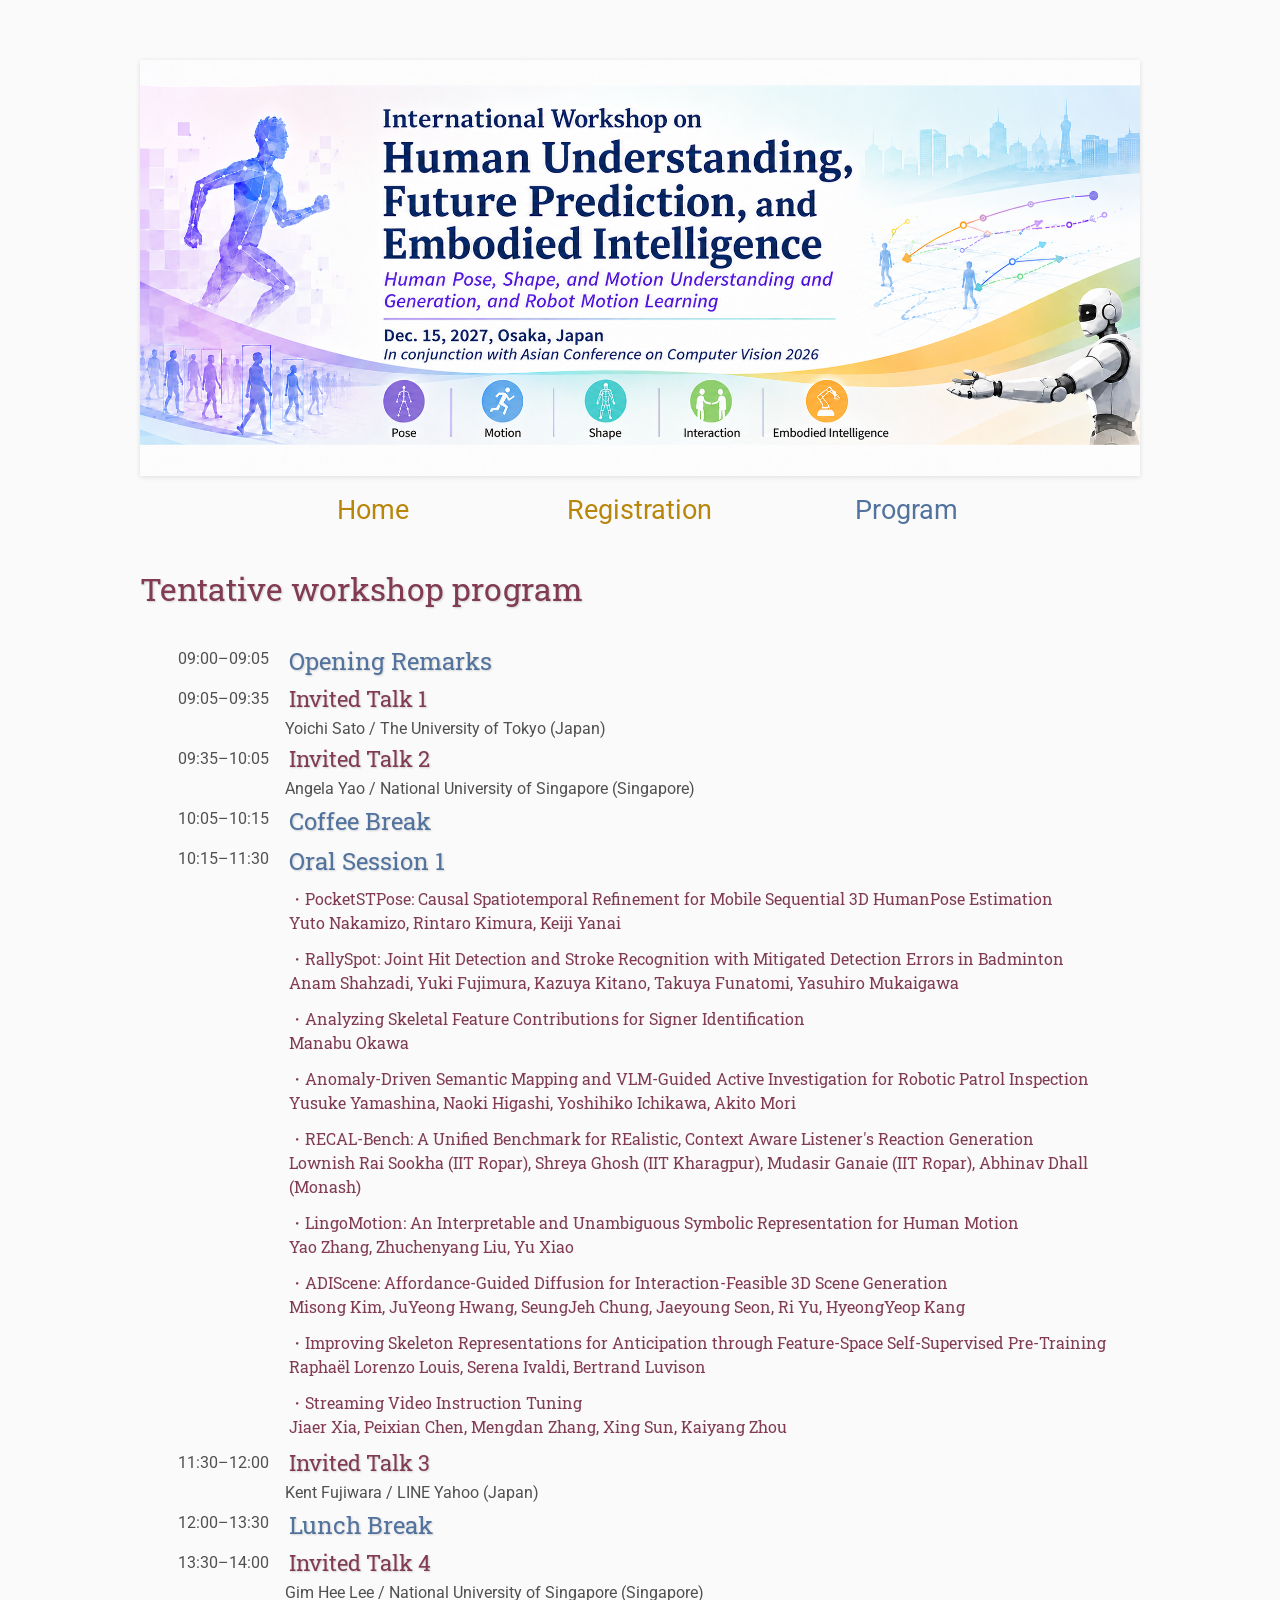
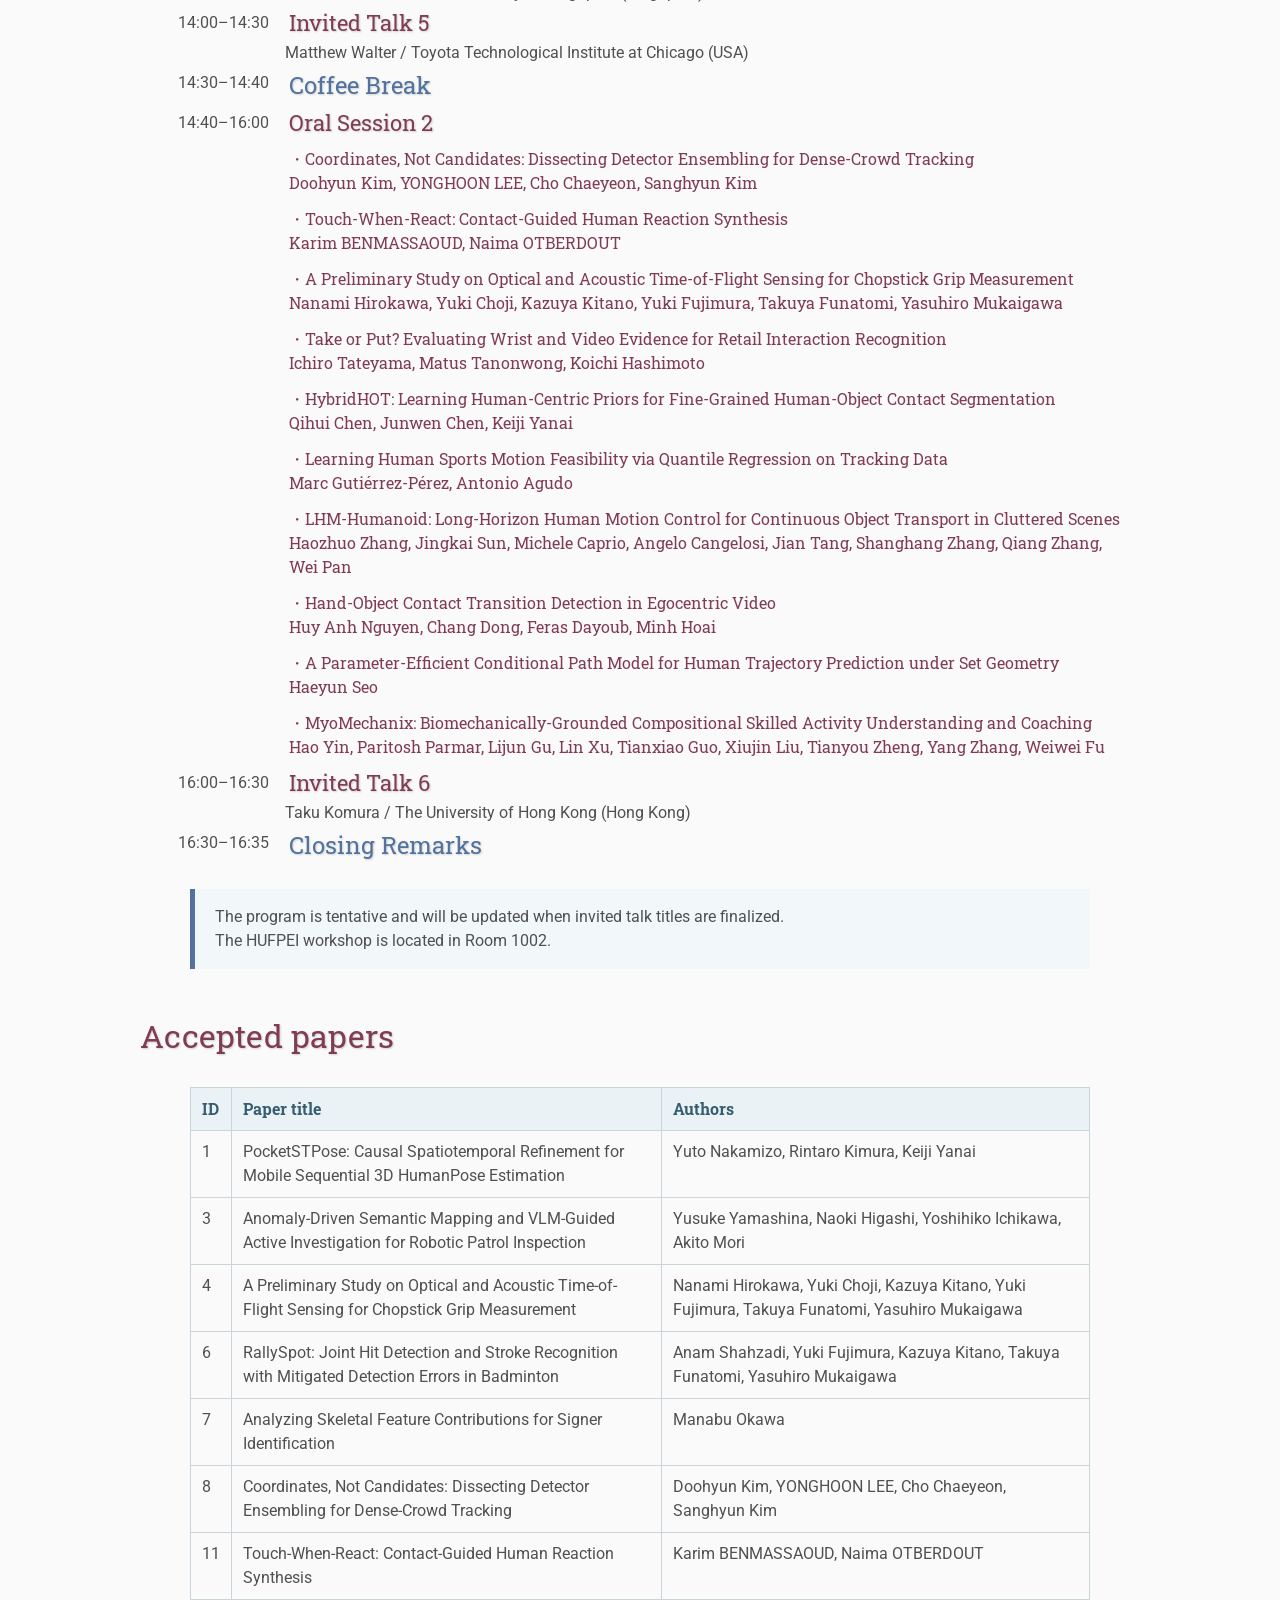
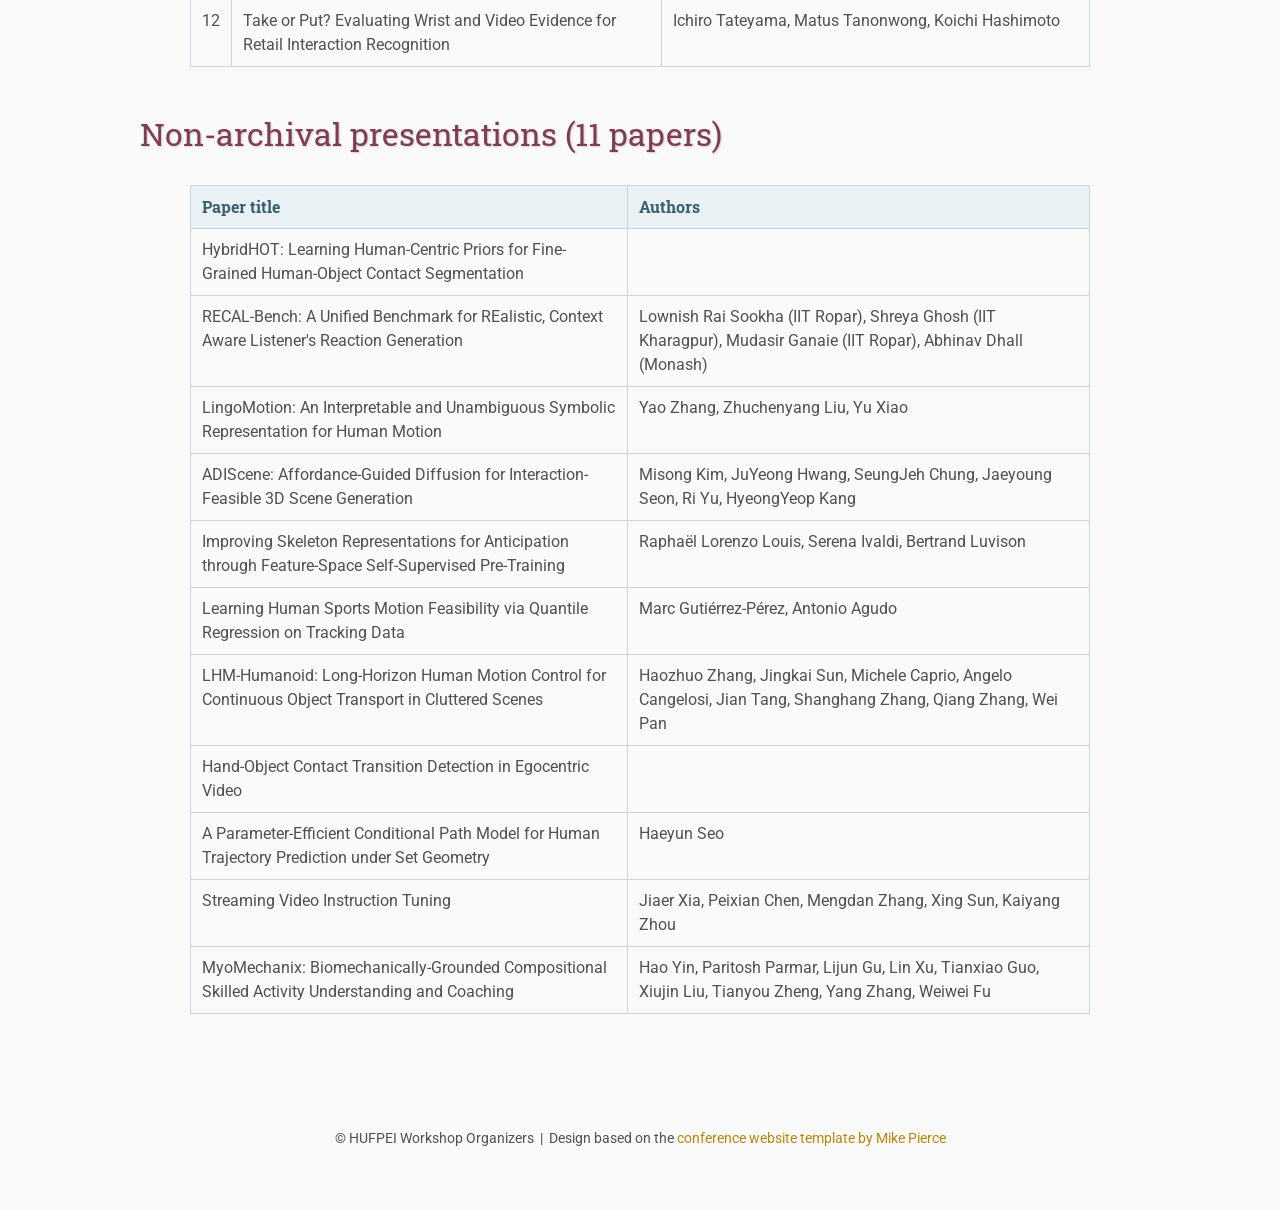
==== program/index.html @ 150e6e93 "Update index.html" ====
<!DOCTYPE html>
<html lang="en">
<head>
  <meta charset="utf-8">
  <meta name="viewport" content="width=device-width, initial-scale=1">
  <link rel="shortcut icon" type="image/png" href="../assets/favicon.png">
  <link rel="stylesheet" type="text/css" media="all" href="../assets/main.css">
  <meta name="description" content="Tentative program for the HUFPEI workshop at ACCV 2026.">
  <title>Program | HUFPEI at ACCV 2026</title>
</head>
<body>
  <div class="banner">
    <img src="../assets/banner.png" alt="International Workshop on Human Understanding, Future Prediction, and Embodied Intelligence">
  </div>

  <table class="navigation" aria-label="Primary navigation">
    <tr>
      <td><a title="Workshop Home Page" href="../">Home</a></td>
      <td><a title="Workshop Registration" href="../registration/">Registration</a></td>
      <td><a class="current" title="Workshop Program" href="./">Program</a></td>
    </tr>
  </table>

  <h2>Tentative workshop program</h2>

  <table class="program-table">
    <tr><td class="date">09:00–09:05</td><td class="title-special">Opening Remarks</td></tr>

    <tr><td class="date">09:05–09:35</td><td class="title">Invited Talk 1</td></tr>
   <tr><td></td><td class="speaker-item">Yoichi Sato / The University of Tokyo (Japan)</td></tr>

    <tr><td class="date">09:35–10:05</td><td class="title">Invited Talk 2</td></tr>
   <tr><td></td><td class="speaker-item">Angela Yao / National University of Singapore (Singapore)</td></tr>
    <tr><td class="date">10:05–10:15</td><td class="title-special">Coffee Break</td></tr>

    <tr><td class="date">10:15–11:30</td><td class="title-special">Oral Session 1</td></tr>

    <!-- Oral Session 1 papers -->
    <tr>
      <td></td>
      <td class="paper-item">・PocketSTPose: Causal Spatiotemporal Refinement for Mobile Sequential 3D HumanPose Estimation<br>
      Yuto Nakamizo, Rintaro Kimura, Keiji Yanai</td>
    </tr>
    <tr>
      <td></td>
      <td class="paper-item">・RallySpot: Joint Hit Detection and Stroke Recognition with Mitigated Detection Errors in Badminton<br>
      Anam Shahzadi, Yuki Fujimura, Kazuya Kitano, Takuya Funatomi, Yasuhiro Mukaigawa</td>
    </tr>
    <tr>
      <td></td>
      <td class="paper-item">・Analyzing Skeletal Feature Contributions for Signer Identification<br>
      Manabu Okawa</td>
    </tr>
    <tr>
      <td></td>
      <td class="paper-item">・Anomaly-Driven Semantic Mapping and VLM-Guided Active Investigation for Robotic Patrol Inspection<br>
      Yusuke Yamashina, Naoki Higashi, Yoshihiko Ichikawa, Akito Mori</td>
    </tr>
    <tr>
      <td></td>
      <td class="paper-item">・RECAL-Bench: A Unified Benchmark for REalistic, Context Aware Listener's Reaction Generation<br>
      Lownish Rai Sookha (IIT Ropar), Shreya Ghosh (IIT Kharagpur), Mudasir Ganaie (IIT Ropar), Abhinav Dhall (Monash)</td>
    </tr>
    <tr>
      <td></td>
      <td class="paper-item">・LingoMotion: An Interpretable and Unambiguous Symbolic Representation for Human Motion<br>
      Yao Zhang, Zhuchenyang Liu, Yu Xiao</td>
    </tr>
    <tr>
      <td></td>
      <td class="paper-item">・ADIScene: Affordance-Guided Diffusion for Interaction-Feasible 3D Scene Generation<br>
      Misong Kim, JuYeong Hwang, SeungJeh Chung, Jaeyoung Seon, Ri Yu, HyeongYeop Kang</td>
    </tr>
    <tr>
      <td></td>
      <td class="paper-item">・Improving Skeleton Representations for Anticipation through Feature-Space Self-Supervised Pre-Training<br>
      Raphaël Lorenzo Louis, Serena Ivaldi, Bertrand Luvison</td>
    </tr>
    <tr>
      <td></td>
      <td class="paper-item">・Streaming Video Instruction Tuning<br>
      Jiaer Xia, Peixian Chen, Mengdan Zhang, Xing Sun, Kaiyang Zhou</td>
    </tr>

    <tr><td class="date">11:30–12:00</td><td class="title">Invited Talk 3</td></tr>
    <tr><td></td><td class="speaker-item">Kent Fujiwara / LINE Yahoo (Japan)</td></tr>

    <tr><td class="date">12:00–13:30</td><td class="title-special">Lunch Break</td></tr>

    <tr><td class="date">13:30–14:00</td><td class="title">Invited Talk 4</td></tr>
    <tr><td></td><td class="speaker-item">Gim Hee Lee / National University of Singapore (Singapore)</td></tr>

    <tr><td class="date">14:00–14:30</td><td class="title">Invited Talk 5</td></tr>
    <tr><td></td><td class="speaker-item">Matthew Walter / Toyota Technological Institute at Chicago (USA)</td></tr>

    <tr><td class="date">14:30–14:40</td><td class="title-special">Coffee Break</td></tr>

    <tr><td class="date">14:40–16:00</td><td class="title">Oral Session 2</td></tr>

    <!-- Oral Session 2 papers -->
    <tr>
      <td></td>
      <td class="paper-item">・Coordinates, Not Candidates: Dissecting Detector Ensembling for Dense-Crowd Tracking<br>
      Doohyun Kim, YONGHOON LEE, Cho Chaeyeon, Sanghyun Kim</td>
    </tr>
    <tr>
      <td></td>
      <td class="paper-item">・Touch-When-React: Contact-Guided Human Reaction Synthesis<br>
      Karim BENMASSAOUD, Naima OTBERDOUT</td>
    </tr>
    <tr>
      <td></td>
      <td class="paper-item">・A Preliminary Study on Optical and Acoustic Time-of-Flight Sensing for Chopstick Grip Measurement<br>
      Nanami Hirokawa, Yuki Choji, Kazuya Kitano, Yuki Fujimura, Takuya Funatomi, Yasuhiro Mukaigawa</td>
    </tr>
    <tr>
      <td></td>
      <td class="paper-item">・Take or Put? Evaluating Wrist and Video Evidence for Retail Interaction Recognition<br>
      Ichiro Tateyama, Matus Tanonwong, Koichi Hashimoto</td>
    </tr>
    <tr>
      <td></td>
      <td class="paper-item">・HybridHOT: Learning Human-Centric Priors for Fine-Grained Human-Object Contact Segmentation<br>
      Qihui Chen, Junwen Chen, Keiji Yanai</td>
    </tr>
    <tr>
      <td></td>
      <td class="paper-item">・Learning Human Sports Motion Feasibility via Quantile Regression on Tracking Data<br>
      Marc Gutiérrez-Pérez, Antonio Agudo</td>
    </tr>
    <tr>
      <td></td>
      <td class="paper-item">・LHM-Humanoid: Long-Horizon Human Motion Control for Continuous Object Transport in Cluttered Scenes<br>
      Haozhuo Zhang, Jingkai Sun, Michele Caprio, Angelo Cangelosi, Jian Tang, Shanghang Zhang, Qiang Zhang, Wei Pan</td>
    </tr>
    <tr>
      <td></td>
      <td class="paper-item">・Hand-Object Contact Transition Detection in Egocentric Video<br>
      Huy Anh Nguyen, Chang Dong, Feras Dayoub, Minh Hoai</td>
    </tr>
    <tr>
      <td></td>
      <td class="paper-item">・A Parameter-Efficient Conditional Path Model for Human Trajectory Prediction under Set Geometry<br>
      Haeyun Seo</td>
    </tr>
    <tr>
      <td></td>
      <td class="paper-item">・MyoMechanix: Biomechanically-Grounded Compositional Skilled Activity Understanding and Coaching<br>
      Hao Yin, Paritosh Parmar, Lijun Gu, Lin Xu, Tianxiao Guo, Xiujin Liu, Tianyou Zheng, Yang Zhang, Weiwei Fu</td>
    </tr>

    <tr><td class="date">16:00–16:30</td><td class="title">Invited Talk 6</td></tr>
    <tr><td></td><td class="speaker-item">Taku Komura / The University of Hong Kong (Hong Kong)</td></tr>

    <tr><td class="date">16:30–16:35</td><td class="title-special">Closing Remarks</td></tr>
  </table>

  <div class="notice">
    The program is tentative and will be updated when invited talk titles are finalized.<br>
    The HUFPEI workshop is located in Room 1002.
  </div>

  <h2>Accepted papers</h2>
  <table class="content-table" aria-label="Accepted papers">
    <thead>
      <tr><th scope="col">ID</th><th scope="col">Paper title</th><th scope="col">Authors</th></tr>
    </thead>
    <tbody>
      <tr><td>1</td><td>PocketSTPose: Causal Spatiotemporal Refinement for Mobile Sequential 3D HumanPose Estimation</td><td>Yuto Nakamizo, Rintaro Kimura, Keiji Yanai</td></tr>
      <!--
      <tr><td>2</td><td>MyoMechanix: Biomechanically-Grounded Compositional Skilled Activity Understanding and Coaching</td><td>Hao Yin, Paritosh Parmar, Lijun Gu, Lin Xu, Tianxiao Guo, Xiujin Liu, Tianyou Zheng, Yang Zhang, Weiwei Fu</td></tr>
      -->
      <tr><td>3</td><td>Anomaly-Driven Semantic Mapping and VLM-Guided Active Investigation for Robotic Patrol Inspection</td><td>Yusuke Yamashina, Naoki Higashi, Yoshihiko Ichikawa, Akito Mori</td></tr>
      <tr><td>4</td><td>A Preliminary Study on Optical and Acoustic Time-of-Flight Sensing for Chopstick Grip Measurement</td><td>Nanami Hirokawa, Yuki Choji, Kazuya Kitano, Yuki Fujimura, Takuya Funatomi, Yasuhiro Mukaigawa</td></tr>
      <tr><td>6</td><td>RallySpot: Joint Hit Detection and Stroke Recognition with Mitigated Detection Errors in Badminton</td><td>Anam Shahzadi, Yuki Fujimura, Kazuya Kitano, Takuya Funatomi, Yasuhiro Mukaigawa</td></tr>
      <tr><td>7</td><td>Analyzing Skeletal Feature Contributions for Signer Identification</td><td>Manabu Okawa</td></tr>
      <tr><td>8</td><td>Coordinates, Not Candidates: Dissecting Detector Ensembling for Dense-Crowd Tracking</td><td>Doohyun Kim, YONGHOON LEE, Cho Chaeyeon, Sanghyun Kim</td></tr>
      <tr><td>11</td><td>Touch-When-React: Contact-Guided Human Reaction Synthesis</td><td>Karim BENMASSAOUD, Naima OTBERDOUT</td></tr>
      <tr><td>12</td><td>Take or Put? Evaluating Wrist and Video Evidence for Retail Interaction Recognition</td><td>Ichiro Tateyama, Matus Tanonwong, Koichi Hashimoto</td></tr>
    </tbody>
  </table>

  <h2>Non-archival presentations (11 papers)</h2>
  <table class="content-table" aria-label="Non-archival presentations">
    <thead>
      <tr>
        <th scope="col">Paper title</th>
        <th scope="col">Authors</th>
      </tr>
    </thead>
    <tbody>
      <tr>
        <td>HybridHOT: Learning Human-Centric Priors for Fine-Grained Human-Object Contact Segmentation</td>
        <td></td>
      </tr>
      <tr>
        <td>RECAL-Bench: A Unified Benchmark for REalistic, Context Aware Listener's Reaction Generation</td>
        <td>Lownish Rai Sookha (IIT Ropar), Shreya Ghosh (IIT Kharagpur), Mudasir Ganaie (IIT Ropar), Abhinav Dhall (Monash)</td>
      </tr>
      <tr>
        <td>LingoMotion: An Interpretable and Unambiguous Symbolic Representation for Human Motion</td>
        <td>Yao Zhang, Zhuchenyang Liu, Yu Xiao</td>
      </tr>
      <tr>
        <td>ADIScene: Affordance-Guided Diffusion for Interaction-Feasible 3D Scene Generation</td>
        <td>Misong Kim, JuYeong Hwang, SeungJeh Chung, Jaeyoung Seon, Ri Yu, HyeongYeop Kang</td>
      </tr>
      <tr>
        <td>Improving Skeleton Representations for Anticipation through Feature-Space Self-Supervised Pre-Training</td>
        <td>Raphaël Lorenzo Louis, Serena Ivaldi, Bertrand Luvison</td>
      </tr>
      <tr>
        <td>Learning Human Sports Motion Feasibility via Quantile Regression on Tracking Data</td>
        <td>Marc Gutiérrez-Pérez, Antonio Agudo</td>
      </tr>
      <tr>
        <td>LHM-Humanoid: Long-Horizon Human Motion Control for Continuous Object Transport in Cluttered Scenes</td>
        <td>Haozhuo Zhang, Jingkai Sun, Michele Caprio, Angelo Cangelosi, Jian Tang, Shanghang Zhang, Qiang Zhang, Wei Pan</td>
      </tr>
      <tr>
        <td>Hand-Object Contact Transition Detection in Egocentric Video</td>
        <td></td>
      </tr>
      <tr>
        <td>A Parameter-Efficient Conditional Path Model for Human Trajectory Prediction under Set Geometry</td>
        <td>Haeyun Seo</td>
      </tr>
      <tr>
        <td>Streaming Video Instruction Tuning</td>
        <td>Jiaer Xia, Peixian Chen, Mengdan Zhang, Xing Sun, Kaiyang Zhou</td>
      </tr>
      <tr>
        <td>MyoMechanix: Biomechanically-Grounded Compositional Skilled Activity Understanding and Coaching</td>
        <td>Hao Yin, Paritosh Parmar, Lijun Gu, Lin Xu, Tianxiao Guo, Xiujin Liu, Tianyou Zheng, Yang Zhang, Weiwei Fu</td>
      </tr>
    </tbody>
  </table>

  <footer>
    &copy; HUFPEI Workshop Organizers
    &nbsp;|&nbsp; Design based on the <a href="https://github.com/mikepierce/conference-website-template">conference website template by Mike Pierce</a>
  </footer>
</body>
</html>
---- assets/main.css ----
/*
 * HUFPEI workshop website.
 * Based on Mike Pierce's Conference Website Template and the SORMMS 2024 site.
 */
@import url('https://fonts.googleapis.com/css?family=Roboto%7CRoboto+Slab');

* {
  border: 0;
  box-sizing: border-box;
  font: inherit;
  font-size: 1em;
  margin: 0;
  padding: 0;
  vertical-align: baseline;
}

html { scroll-behavior: smooth; }

body {
  background-color: #fafafa;
  color: #505050;
  font-family: 'Roboto', sans-serif;
  font-size: 1em;
  line-height: 1.5em;
  margin: 60px auto;
  max-width: 1000px;
  text-align: left;
  width: calc(100% - 32px);
}

a { color: #b8860b; text-decoration: none; }
a.current { color: #52739e; }
a.current:hover { color: #e82945; }
a:hover { color: #b2132e; }
a:active { color: #e82945; }

h1, h2, h3, h4 {
  clear: left;
  color: #813c54;
  font-family: 'Roboto Slab', serif;
  line-height: 1.2;
  margin: 1.5em 0 1em;
  text-shadow: 1px 1px 2px #d0d0d0;
}
h1 { font-size: 2.67em; }
h2 { font-size: 2em; }
h3 { font-size: 1.67em; }
h4 { font-size: 1.33em; }

p {
  list-style: none;
  margin: 24px auto;
  max-width: 900px;
  padding: 0;
  text-align: left;
  width: 90%;
}

li a, p a {
  text-decoration: underline;
  text-decoration-color: #b8860b;
}

ul.topic-list {
  list-style: disc;
  margin: 20px auto 26px;
  max-width: 850px;
  padding-left: 28px;
  width: 88%;
}
ul.topic-list li { margin: 8px 0; }

em, i { font-style: italic; }
strong, b { font-weight: bold; }

.banner {
  background: #fff;
  box-shadow: 0 1px 5px rgba(0, 0, 0, 0.12);
  line-height: 0;
  position: relative;
}
.banner img {
  display: block;
  height: auto;
  width: 100%;
}

.navigation {
  border-collapse: collapse;
  margin: 22px auto 26px;
  max-width: 800px;
  table-layout: fixed;
  width: 80%;
}
.navigation td {
  font-size: 1.67em;
  padding: 0 10px;
  text-align: center;
  vertical-align: middle;
  white-space: nowrap;
  width: 33.333%;
}

.content-table {
  border-collapse: collapse;
  margin: 18px auto 28px;
  max-width: 900px;
  width: 90%;
}
.content-table th,
.content-table td {
  border: 1px solid #c9d4db;
  padding: 9px 11px;
  text-align: left;
  vertical-align: top;
}
.content-table th {
  background: #eaf2f5;
  color: #365d70;
  font-family: 'Roboto Slab', serif;
  font-weight: bold;
}
.content-table .theme-col { width: 25%; }
.content-table .date-col { width: 38%; }

.person-grid {
  border-collapse: separate;
  border-spacing: 14px;
  margin: 10px auto 28px;
  table-layout: fixed;
  width: 100%;
}
.person-grid td {
  background: #fff;
  border: 1px solid #d9d9d9;
  padding: 12px 10px 14px;
  text-align: center;
  vertical-align: top;
  width: 33.333%;
}
.person-grid img {
  display: block;
  height: 240px;
  margin: 0 auto 10px;
  max-width: 180px;
  object-fit: cover;
  width: 180px;
}
.person-grid a {
  font-family: 'Roboto Slab', serif;
  font-size: 1.12em;
  font-weight: bold;
}
.person-grid .affiliation {
  display: block;
  line-height: 1.35;
  margin-top: 3px;
}

.notice {
  background: #f2f7fa;
  border-left: 5px solid #52739e;
  margin: 24px auto;
  max-width: 900px;
  padding: 16px 20px;
  width: 90%;
}

.program-table {
  border-collapse: collapse;
  margin: 12px auto 24px;
  width: 100%;
}
.program-table td { text-align: left; }
.program-table .date {
  padding: 6px 16px 6px 0;
  text-align: right;
  vertical-align: top;
  white-space: nowrap;
  width: 145px;
}
.program-table .title {
  color: #813c54;
  font-family: 'Roboto Slab', serif;
  font-size: 1.35em;
  height: 32px;
  padding: 6px 12px 6px 4px;
  text-shadow: 1px 1px 2px #d0d0d0;
  vertical-align: top;
}
.program-table .title-special {
  color: #52739e;
  font-family: 'Roboto Slab', serif;
  font-size: 1.5em;
  height: 32px;
  padding: 8px 12px 8px 4px;
  text-shadow: 1px 1px 2px #d0d0d0;
  vertical-align: top;
}

footer {
  font-size: 0.875em;
  margin-top: 8em;
  text-align: center;
}

@media only screen and (max-width: 760px) {
  body { margin: 20px auto 36px; width: calc(100% - 20px); }
  h2 { font-size: 1.75em; }
  h3 { font-size: 1.4em; }
  p, .notice { width: 96%; }
  .navigation { width: 100%; }
  .navigation td { font-size: 1.12em; padding: 0 5px; }
  .content-table { display: block; overflow-x: auto; width: 100%; }
  .person-grid, .person-grid tbody, .person-grid tr, .person-grid td { display: block; width: 100%; }
  .person-grid { border-spacing: 0; }
  .person-grid td { margin-bottom: 14px; }
  .program-table .date { width: 105px; }
  .program-table .title, .program-table .title-special { font-size: 1.08em; }
}
.logo-container {
    display: flex;
    justify-content: center;
    align-items: center;
    gap: 40px;
    margin-top: 2em;
    flex-wrap: nowrap;
}

.logo-item {
    display: flex;
    justify-content: center;
    align-items: center;
}

.logo-item img {
    height: 90px;
    width: auto;
    max-width: none;
    object-fit: contain;
    transition: transform 0.2s ease;
}

.logo-item:nth-child(1) img {
    height: 90px !important;
    transform: scale(1.15);
}

/* SIT（中央）をもう少し大きく */
.logo-item:nth-child(2) img {
    height: 105px;
}

/* KAKENHI（右）は元のサイズ */
.logo-item:nth-child(3) img {
    height: 90px;
}
.ack-logos {
    display: flex;
    justify-content: center;
    align-items: center;
    gap: 60px;
    flex-wrap: wrap;
    margin-top: 40px;
}

.ack-logos img {
    max-height: 90px;
    width: auto;
    height: auto;
    object-fit: contain;
    background: #fff;
    padding: 12px;
    border-radius: 10px;
}
.logo-item:nth-child(1) img {
    height: 105px !important;
}

.logo-item:nth-child(2) img {
    height: 105px !important;
}

.logo-item:nth-child(3) img {
    height: 90px !important;
}
/* Oral Session 1: paper titles and authors */
.program-table .paper-item {
  color: #813c54;
  font-family: 'Roboto Slab', serif;
  font-size: 1em;
  font-weight: normal;
  text-shadow: none;
  line-height: 1.5em;
  height: auto;
  padding: 6px 12px 6px 4px;
  vertical-align: top;
}
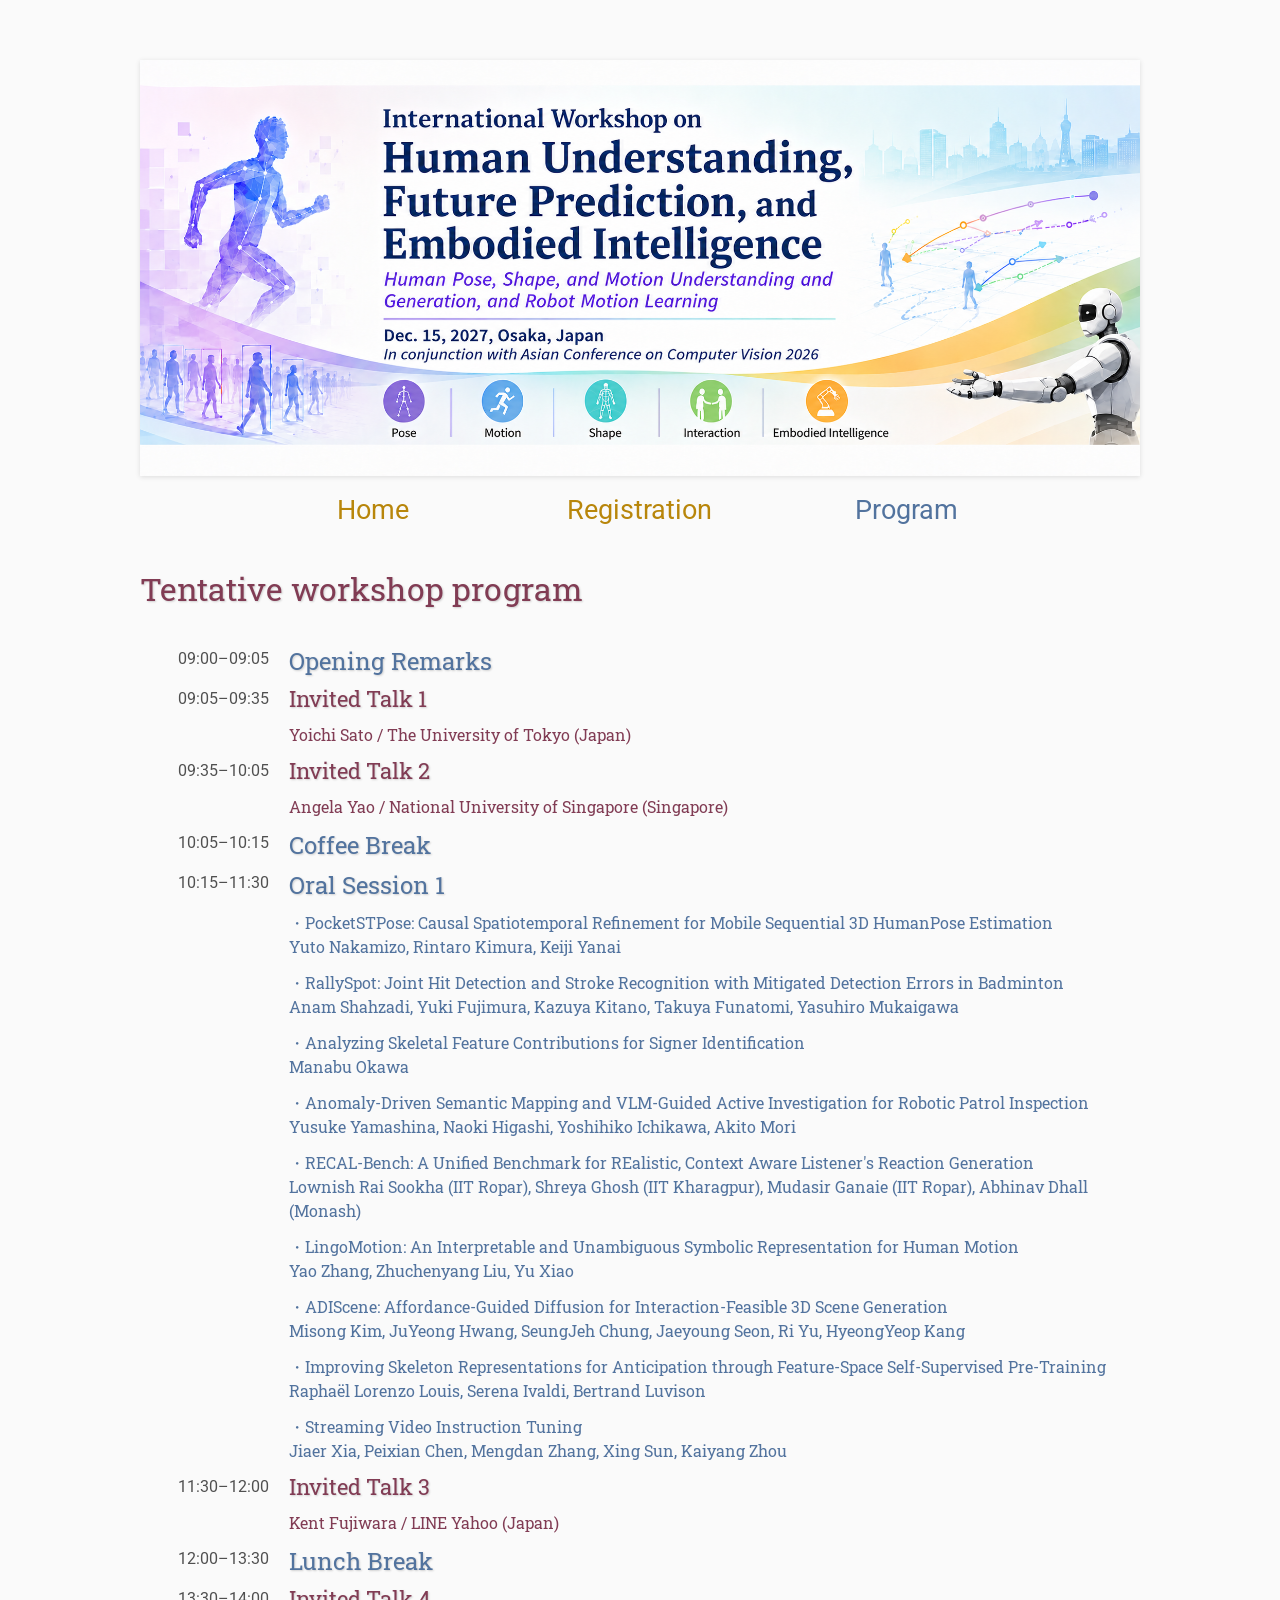
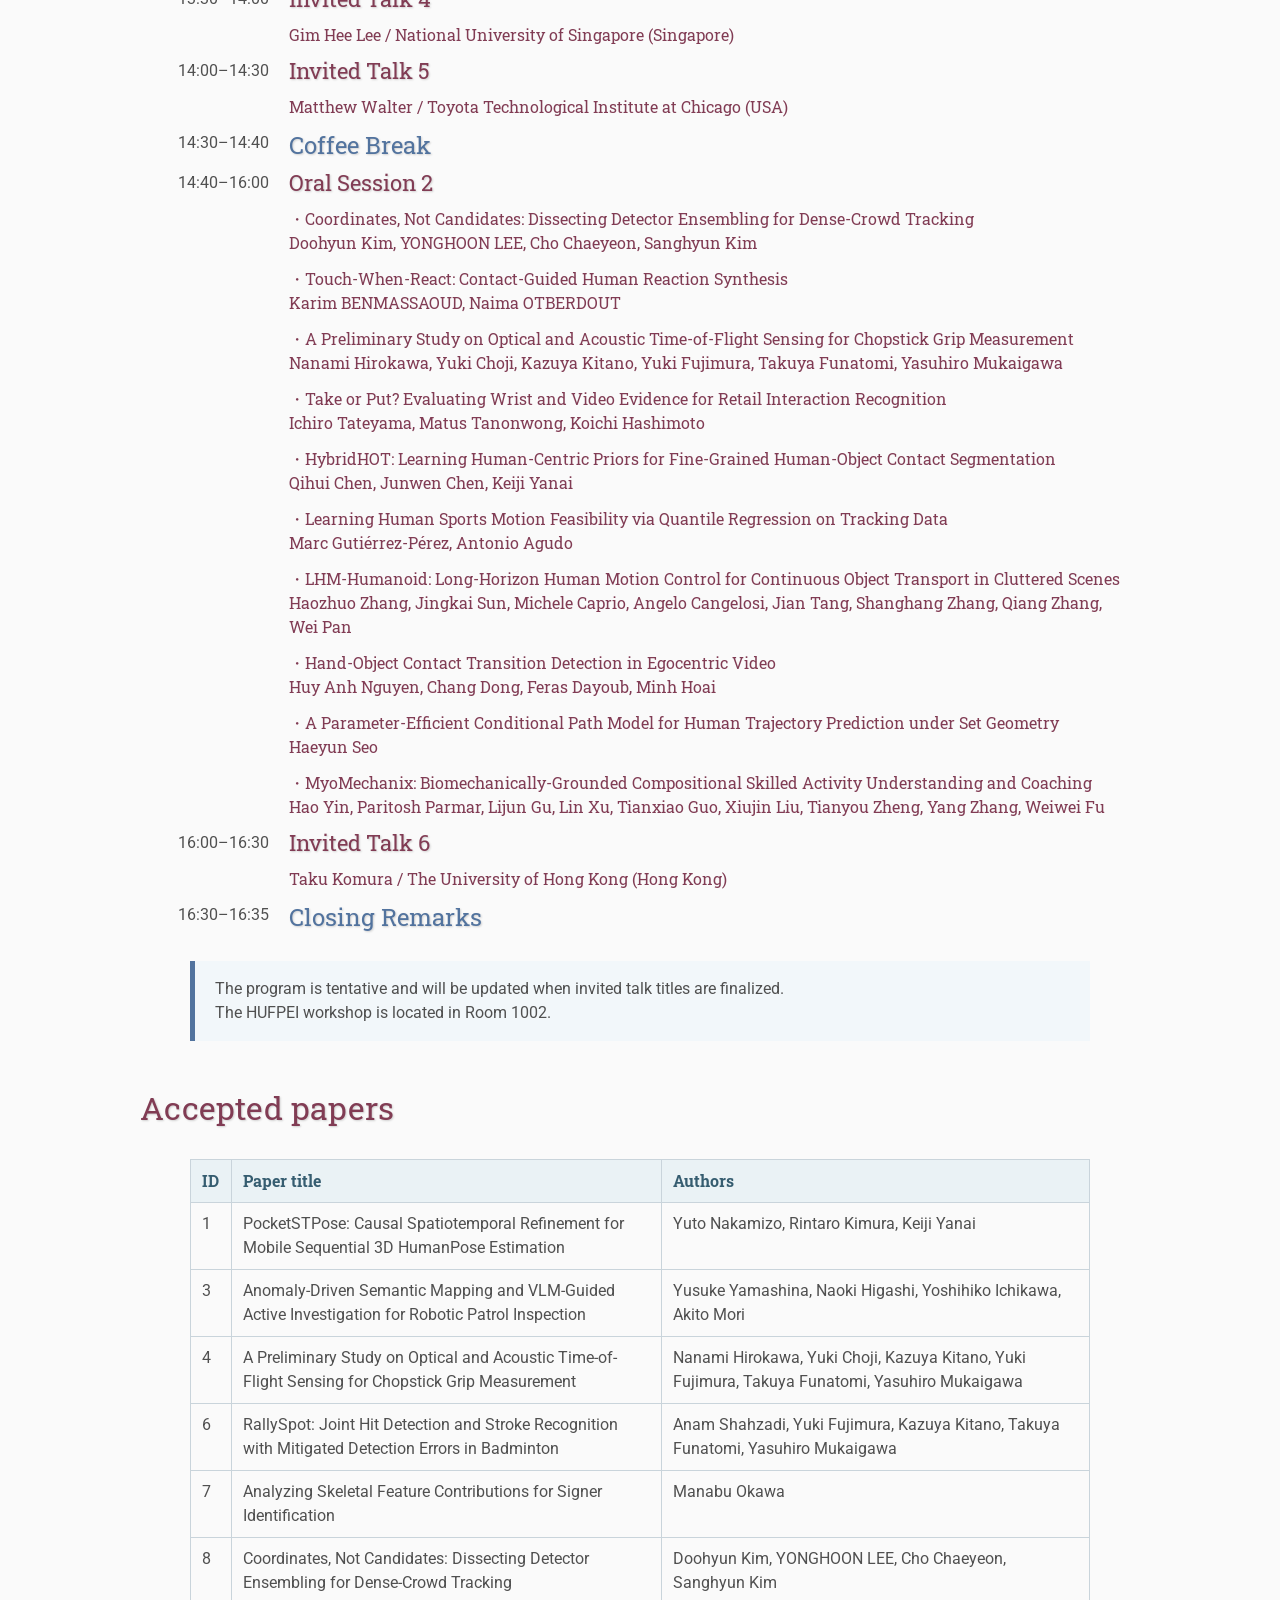
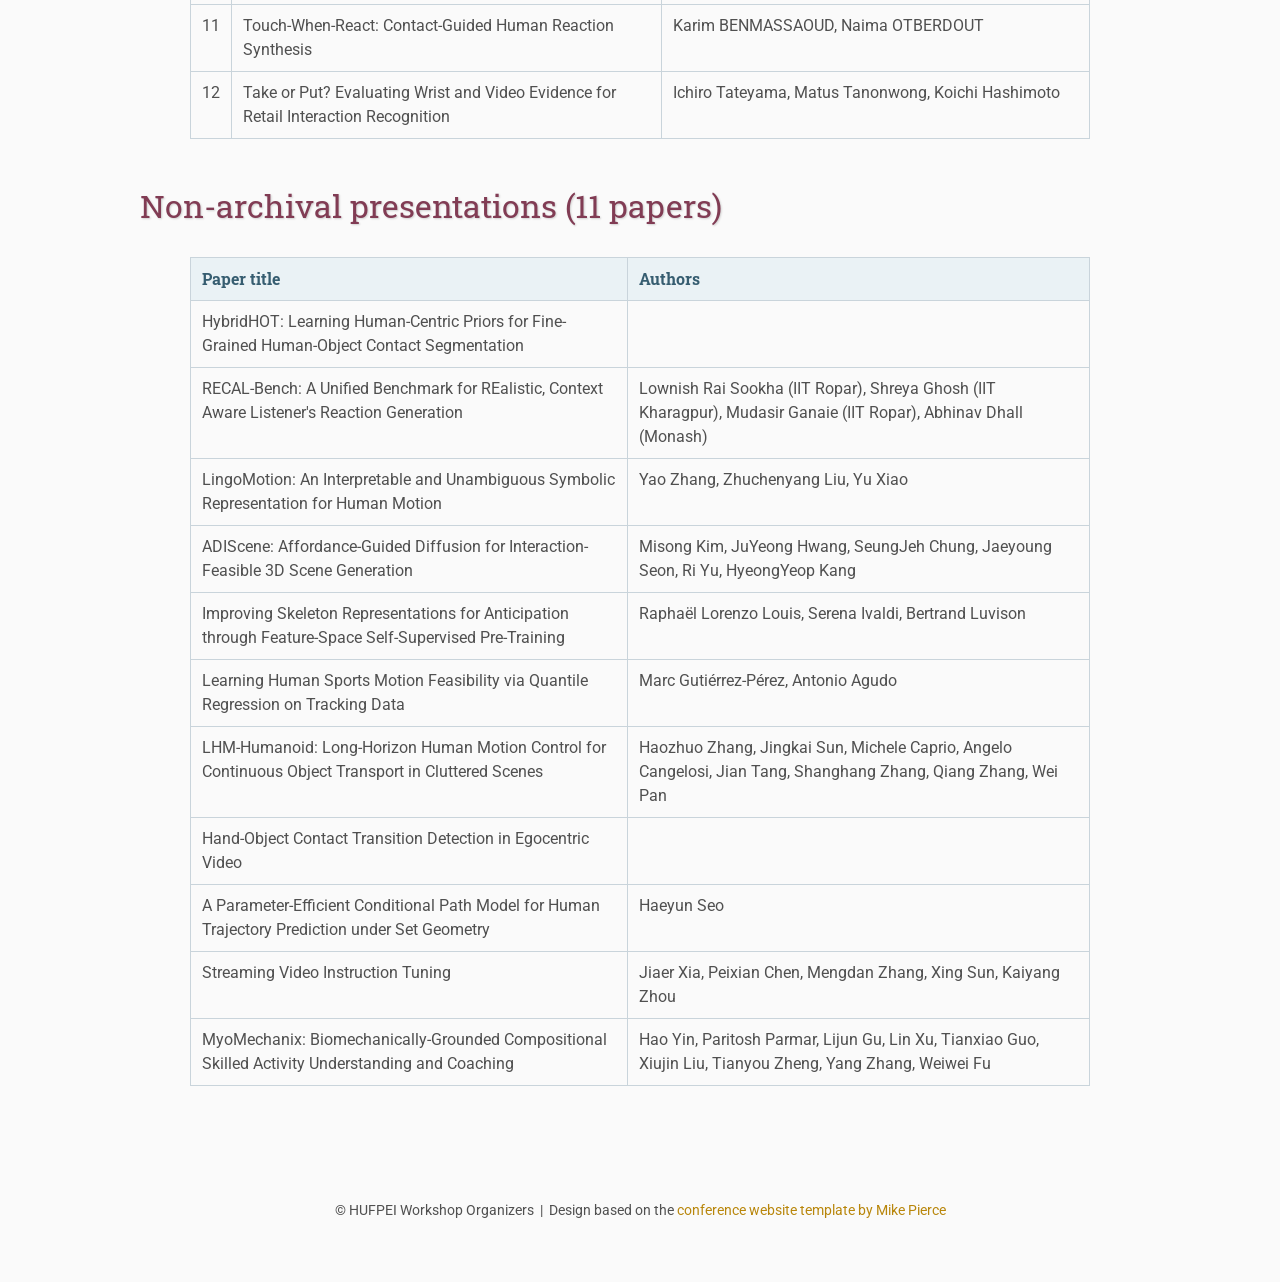
==== commit 2dcec42b: "Update index.html" ====
--- a/program/index.html
+++ b/program/index.html
@@ -39,47 +39,47 @@
     <!-- Oral Session 1 papers -->
     <tr>
       <td></td>
-      <td class="paper-item">・PocketSTPose: Causal Spatiotemporal Refinement for Mobile Sequential 3D HumanPose Estimation<br>
+      <td class="paper-item oral1-paper">・PocketSTPose: Causal Spatiotemporal Refinement for Mobile Sequential 3D HumanPose Estimation<br>
       Yuto Nakamizo, Rintaro Kimura, Keiji Yanai</td>
     </tr>
     <tr>
       <td></td>
-      <td class="paper-item">・RallySpot: Joint Hit Detection and Stroke Recognition with Mitigated Detection Errors in Badminton<br>
+      <td class="paper-item oral1-paper">・RallySpot: Joint Hit Detection and Stroke Recognition with Mitigated Detection Errors in Badminton<br>
       Anam Shahzadi, Yuki Fujimura, Kazuya Kitano, Takuya Funatomi, Yasuhiro Mukaigawa</td>
     </tr>
     <tr>
       <td></td>
-      <td class="paper-item">・Analyzing Skeletal Feature Contributions for Signer Identification<br>
+      <td class="paper-item oral1-paper">・Analyzing Skeletal Feature Contributions for Signer Identification<br>
       Manabu Okawa</td>
     </tr>
     <tr>
       <td></td>
-      <td class="paper-item">・Anomaly-Driven Semantic Mapping and VLM-Guided Active Investigation for Robotic Patrol Inspection<br>
+      <td class="paper-item oral1-paper">・Anomaly-Driven Semantic Mapping and VLM-Guided Active Investigation for Robotic Patrol Inspection<br>
       Yusuke Yamashina, Naoki Higashi, Yoshihiko Ichikawa, Akito Mori</td>
     </tr>
     <tr>
       <td></td>
-      <td class="paper-item">・RECAL-Bench: A Unified Benchmark for REalistic, Context Aware Listener's Reaction Generation<br>
+      <td class="paper-item oral1-paper">・RECAL-Bench: A Unified Benchmark for REalistic, Context Aware Listener's Reaction Generation<br>
       Lownish Rai Sookha (IIT Ropar), Shreya Ghosh (IIT Kharagpur), Mudasir Ganaie (IIT Ropar), Abhinav Dhall (Monash)</td>
     </tr>
     <tr>
       <td></td>
-      <td class="paper-item">・LingoMotion: An Interpretable and Unambiguous Symbolic Representation for Human Motion<br>
+      <td class="paper-item oral1-paper">・LingoMotion: An Interpretable and Unambiguous Symbolic Representation for Human Motion<br>
       Yao Zhang, Zhuchenyang Liu, Yu Xiao</td>
     </tr>
     <tr>
       <td></td>
-      <td class="paper-item">・ADIScene: Affordance-Guided Diffusion for Interaction-Feasible 3D Scene Generation<br>
+      <td class="paper-item oral1-paper">・ADIScene: Affordance-Guided Diffusion for Interaction-Feasible 3D Scene Generation<br>
       Misong Kim, JuYeong Hwang, SeungJeh Chung, Jaeyoung Seon, Ri Yu, HyeongYeop Kang</td>
     </tr>
     <tr>
       <td></td>
-      <td class="paper-item">・Improving Skeleton Representations for Anticipation through Feature-Space Self-Supervised Pre-Training<br>
+      <td class="paper-item oral1-paper">・Improving Skeleton Representations for Anticipation through Feature-Space Self-Supervised Pre-Training<br>
       Raphaël Lorenzo Louis, Serena Ivaldi, Bertrand Luvison</td>
     </tr>
     <tr>
       <td></td>
-      <td class="paper-item">・Streaming Video Instruction Tuning<br>
+      <td class="paper-item oral1-paper">・Streaming Video Instruction Tuning<br>
       Jiaer Xia, Peixian Chen, Mengdan Zhang, Xing Sun, Kaiyang Zhou</td>
     </tr>
 
@@ -101,52 +101,52 @@
     <!-- Oral Session 2 papers -->
     <tr>
       <td></td>
-      <td class="paper-item">・Coordinates, Not Candidates: Dissecting Detector Ensembling for Dense-Crowd Tracking<br>
+      <td class="paper-item oral2-paper">・Coordinates, Not Candidates: Dissecting Detector Ensembling for Dense-Crowd Tracking<br>
       Doohyun Kim, YONGHOON LEE, Cho Chaeyeon, Sanghyun Kim</td>
     </tr>
     <tr>
       <td></td>
-      <td class="paper-item">・Touch-When-React: Contact-Guided Human Reaction Synthesis<br>
+      <td class="paper-item oral2-paper">・Touch-When-React: Contact-Guided Human Reaction Synthesis<br>
       Karim BENMASSAOUD, Naima OTBERDOUT</td>
     </tr>
     <tr>
       <td></td>
-      <td class="paper-item">・A Preliminary Study on Optical and Acoustic Time-of-Flight Sensing for Chopstick Grip Measurement<br>
+      <td class="paper-item oral2-paper">・A Preliminary Study on Optical and Acoustic Time-of-Flight Sensing for Chopstick Grip Measurement<br>
       Nanami Hirokawa, Yuki Choji, Kazuya Kitano, Yuki Fujimura, Takuya Funatomi, Yasuhiro Mukaigawa</td>
     </tr>
     <tr>
       <td></td>
-      <td class="paper-item">・Take or Put? Evaluating Wrist and Video Evidence for Retail Interaction Recognition<br>
+      <td class="paper-item oral2-paper">・Take or Put? Evaluating Wrist and Video Evidence for Retail Interaction Recognition<br>
       Ichiro Tateyama, Matus Tanonwong, Koichi Hashimoto</td>
     </tr>
     <tr>
       <td></td>
-      <td class="paper-item">・HybridHOT: Learning Human-Centric Priors for Fine-Grained Human-Object Contact Segmentation<br>
+      <td class="paper-item oral2-paper">・HybridHOT: Learning Human-Centric Priors for Fine-Grained Human-Object Contact Segmentation<br>
       Qihui Chen, Junwen Chen, Keiji Yanai</td>
     </tr>
     <tr>
       <td></td>
-      <td class="paper-item">・Learning Human Sports Motion Feasibility via Quantile Regression on Tracking Data<br>
+      <td class="paper-item oral2-paper">・Learning Human Sports Motion Feasibility via Quantile Regression on Tracking Data<br>
       Marc Gutiérrez-Pérez, Antonio Agudo</td>
     </tr>
     <tr>
       <td></td>
-      <td class="paper-item">・LHM-Humanoid: Long-Horizon Human Motion Control for Continuous Object Transport in Cluttered Scenes<br>
+      <td class="paper-item oral2-paper">・LHM-Humanoid: Long-Horizon Human Motion Control for Continuous Object Transport in Cluttered Scenes<br>
       Haozhuo Zhang, Jingkai Sun, Michele Caprio, Angelo Cangelosi, Jian Tang, Shanghang Zhang, Qiang Zhang, Wei Pan</td>
     </tr>
     <tr>
       <td></td>
-      <td class="paper-item">・Hand-Object Contact Transition Detection in Egocentric Video<br>
+      <td class="paper-item oral2-paper">・Hand-Object Contact Transition Detection in Egocentric Video<br>
       Huy Anh Nguyen, Chang Dong, Feras Dayoub, Minh Hoai</td>
     </tr>
     <tr>
       <td></td>
-      <td class="paper-item">・A Parameter-Efficient Conditional Path Model for Human Trajectory Prediction under Set Geometry<br>
+      <td class="paper-item oral2-paper">・A Parameter-Efficient Conditional Path Model for Human Trajectory Prediction under Set Geometry<br>
       Haeyun Seo</td>
     </tr>
     <tr>
       <td></td>
-      <td class="paper-item">・MyoMechanix: Biomechanically-Grounded Compositional Skilled Activity Understanding and Coaching<br>
+      <td class="paper-item oral2-paper">・MyoMechanix: Biomechanically-Grounded Compositional Skilled Activity Understanding and Coaching<br>
       Hao Yin, Paritosh Parmar, Lijun Gu, Lin Xu, Tianxiao Guo, Xiujin Liu, Tianyou Zheng, Yang Zhang, Weiwei Fu</td>
     </tr>
 
--- a/assets/main.css
+++ b/assets/main.css
@@ -296,3 +296,24 @@
   padding: 6px 12px 6px 4px;
   vertical-align: top;
 }
+/* Invited Talk speakers */
+.program-table .speaker-item {
+  color: #813c54;
+  font-family: 'Roboto Slab', serif;
+  font-size: 1em;
+  font-weight: normal;
+  text-shadow: none;
+  line-height: 1.5em;
+  height: auto;
+  padding: 6px 12px 6px 4px;
+  vertical-align: top;
+}
+/* Oral Session 1: Blue */
+.program-table .oral1-paper {
+  color: #52739e;
+}
+
+/* Oral Session 2: Burgundy */
+.program-table .oral2-paper {
+  color: #813c54;
+}
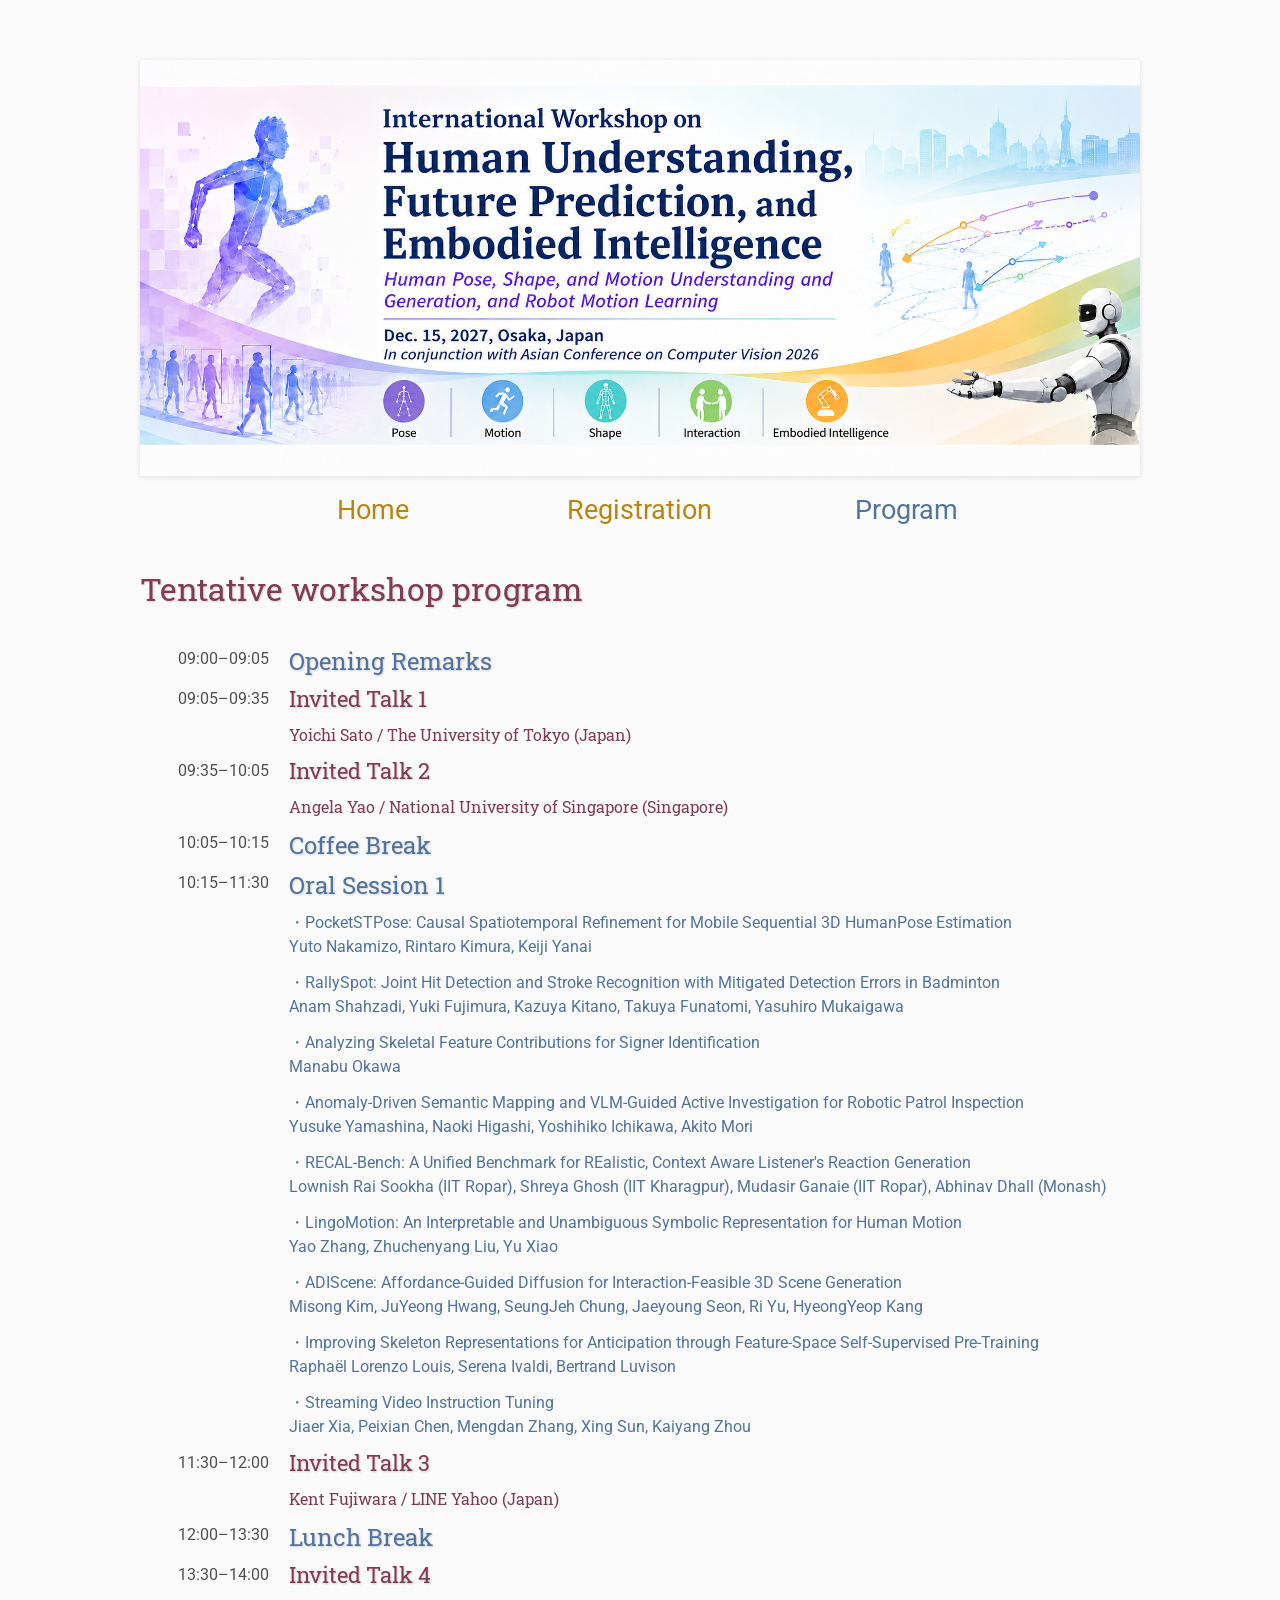
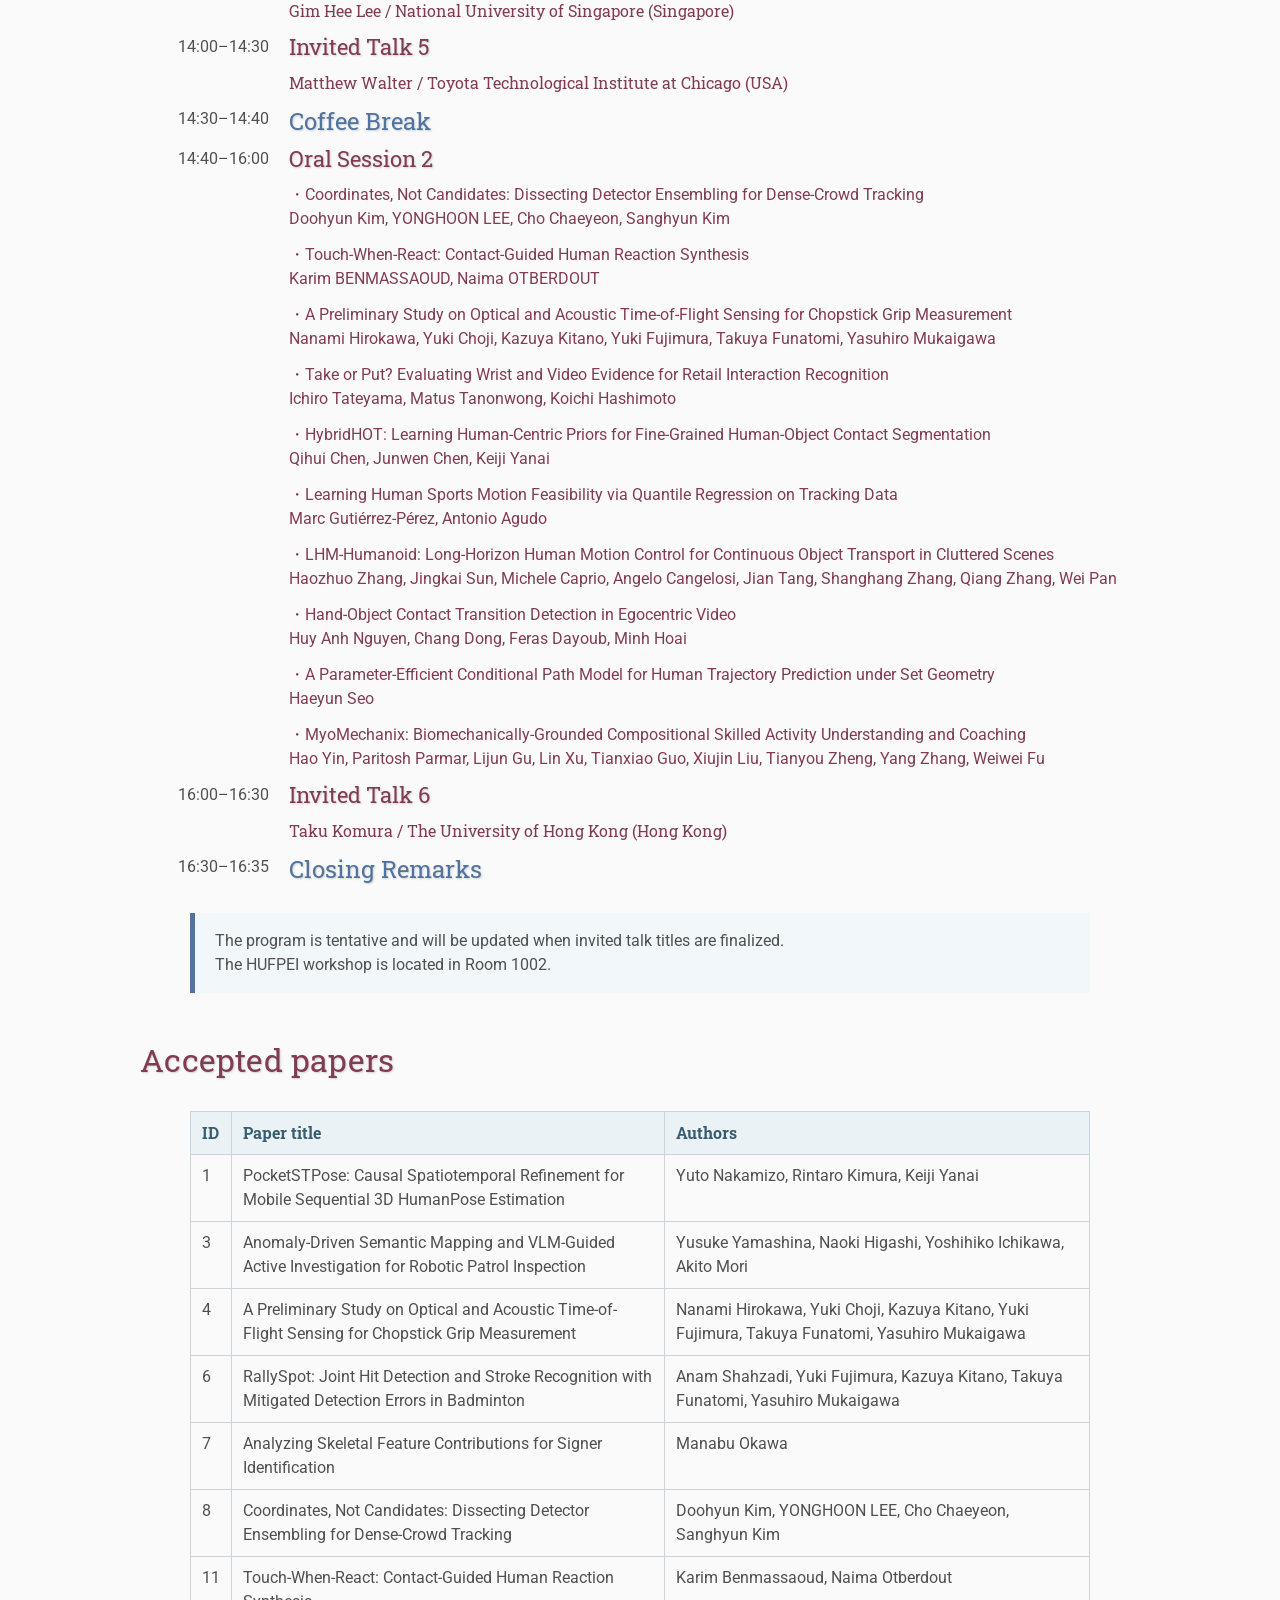
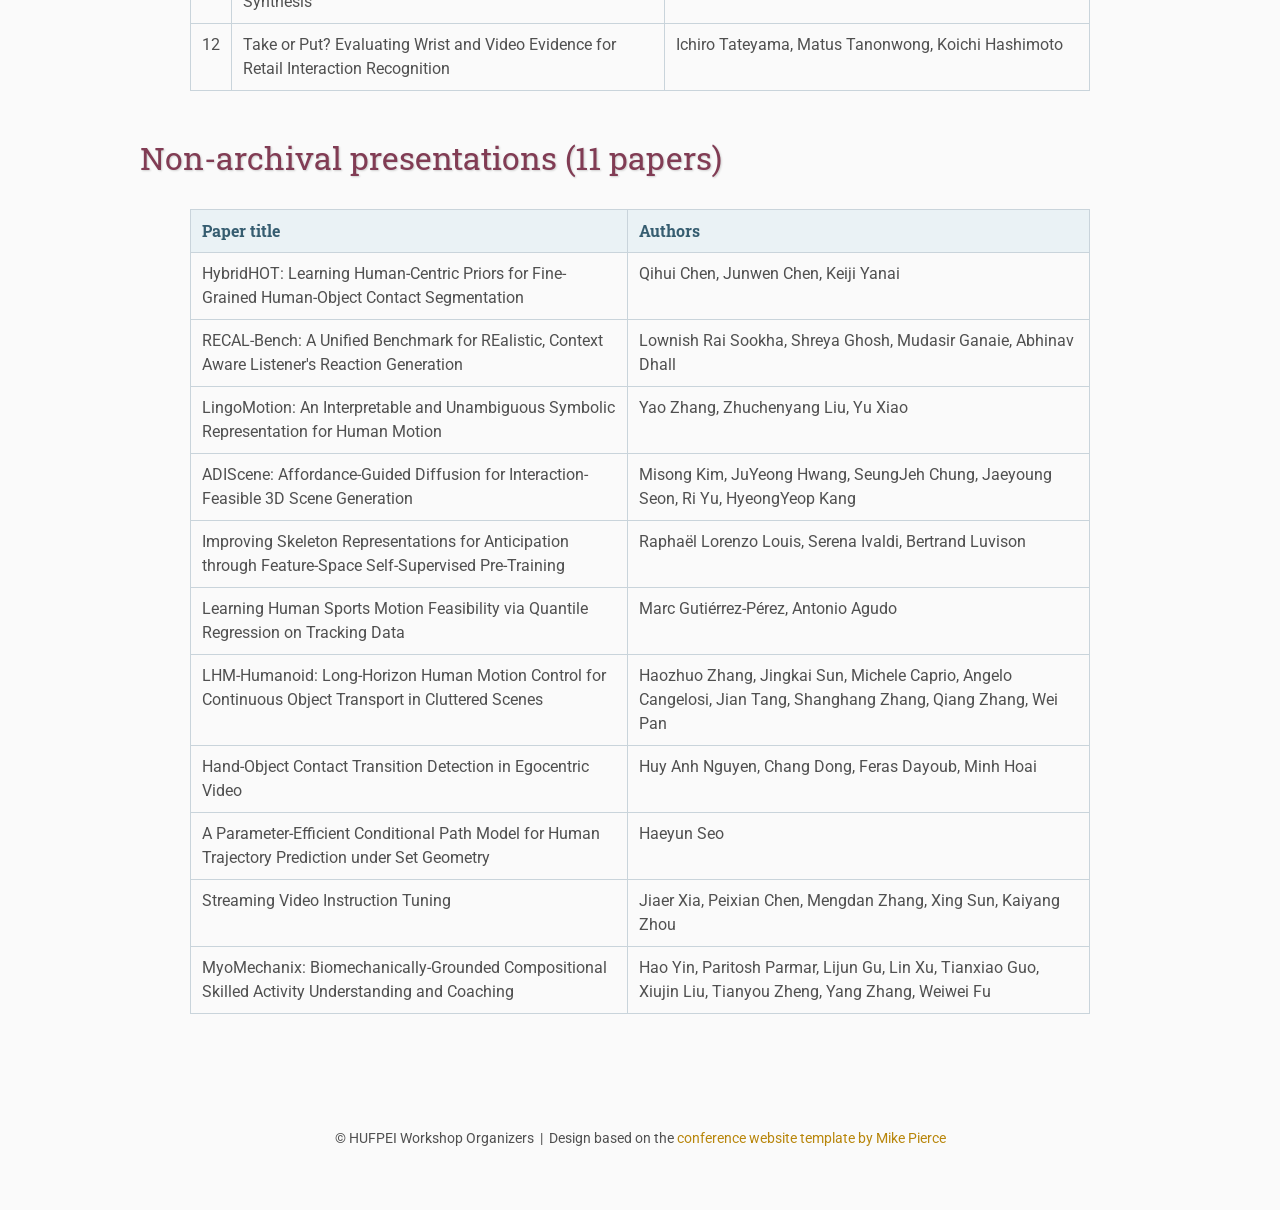
==== commit f5fee659: "Update index.html" ====
--- a/program/index.html
+++ b/program/index.html
@@ -176,7 +176,7 @@
       <tr><td>6</td><td>RallySpot: Joint Hit Detection and Stroke Recognition with Mitigated Detection Errors in Badminton</td><td>Anam Shahzadi, Yuki Fujimura, Kazuya Kitano, Takuya Funatomi, Yasuhiro Mukaigawa</td></tr>
       <tr><td>7</td><td>Analyzing Skeletal Feature Contributions for Signer Identification</td><td>Manabu Okawa</td></tr>
       <tr><td>8</td><td>Coordinates, Not Candidates: Dissecting Detector Ensembling for Dense-Crowd Tracking</td><td>Doohyun Kim, YONGHOON LEE, Cho Chaeyeon, Sanghyun Kim</td></tr>
-      <tr><td>11</td><td>Touch-When-React: Contact-Guided Human Reaction Synthesis</td><td>Karim BENMASSAOUD, Naima OTBERDOUT</td></tr>
+      <tr><td>11</td><td>Touch-When-React: Contact-Guided Human Reaction Synthesis</td><td>Karim Benmassaoud, Naima Otberdout</td></tr>
       <tr><td>12</td><td>Take or Put? Evaluating Wrist and Video Evidence for Retail Interaction Recognition</td><td>Ichiro Tateyama, Matus Tanonwong, Koichi Hashimoto</td></tr>
     </tbody>
   </table>
@@ -192,11 +192,11 @@
     <tbody>
       <tr>
         <td>HybridHOT: Learning Human-Centric Priors for Fine-Grained Human-Object Contact Segmentation</td>
-        <td></td>
+        <td>Qihui Chen, Junwen Chen, Keiji Yanai</td>
       </tr>
       <tr>
         <td>RECAL-Bench: A Unified Benchmark for REalistic, Context Aware Listener's Reaction Generation</td>
-        <td>Lownish Rai Sookha (IIT Ropar), Shreya Ghosh (IIT Kharagpur), Mudasir Ganaie (IIT Ropar), Abhinav Dhall (Monash)</td>
+        <td>Lownish Rai Sookha, Shreya Ghosh, Mudasir Ganaie, Abhinav Dhall</td>
       </tr>
       <tr>
         <td>LingoMotion: An Interpretable and Unambiguous Symbolic Representation for Human Motion</td>
@@ -220,7 +220,7 @@
       </tr>
       <tr>
         <td>Hand-Object Contact Transition Detection in Egocentric Video</td>
-        <td></td>
+        <td>Huy Anh Nguyen, Chang Dong, Feras Dayoub, Minh Hoai</td>
       </tr>
       <tr>
         <td>A Parameter-Efficient Conditional Path Model for Human Trajectory Prediction under Set Geometry</td>
--- a/assets/main.css
+++ b/assets/main.css
@@ -285,9 +285,10 @@
     height: 90px !important;
 }
 /* Oral Session 1: paper titles and authors */
+/* Oral Session papers */
 .program-table .paper-item {
-  color: #813c54;
-  font-family: 'Roboto Slab', serif;
+  color: #505050;
+  font-family: 'Roboto', sans-serif;
   font-size: 1em;
   font-weight: normal;
   text-shadow: none;
@@ -296,6 +297,17 @@
   padding: 6px 12px 6px 4px;
   vertical-align: top;
 }
+
+/* Oral Session 1: Blue */
+.program-table .paper-item.oral1-paper {
+  color: #52739e;
+}
+
+/* Oral Session 2: Burgundy */
+.program-table .paper-item.oral2-paper {
+  color: #813c54;
+}
+
 /* Invited Talk speakers */
 .program-table .speaker-item {
   color: #813c54;
@@ -308,10 +320,6 @@
   padding: 6px 12px 6px 4px;
   vertical-align: top;
 }
-/* Oral Session 1: Blue */
-.program-table .oral1-paper {
-  color: #52739e;
-}
 
 /* Oral Session 2: Burgundy */
 .program-table .oral2-paper {
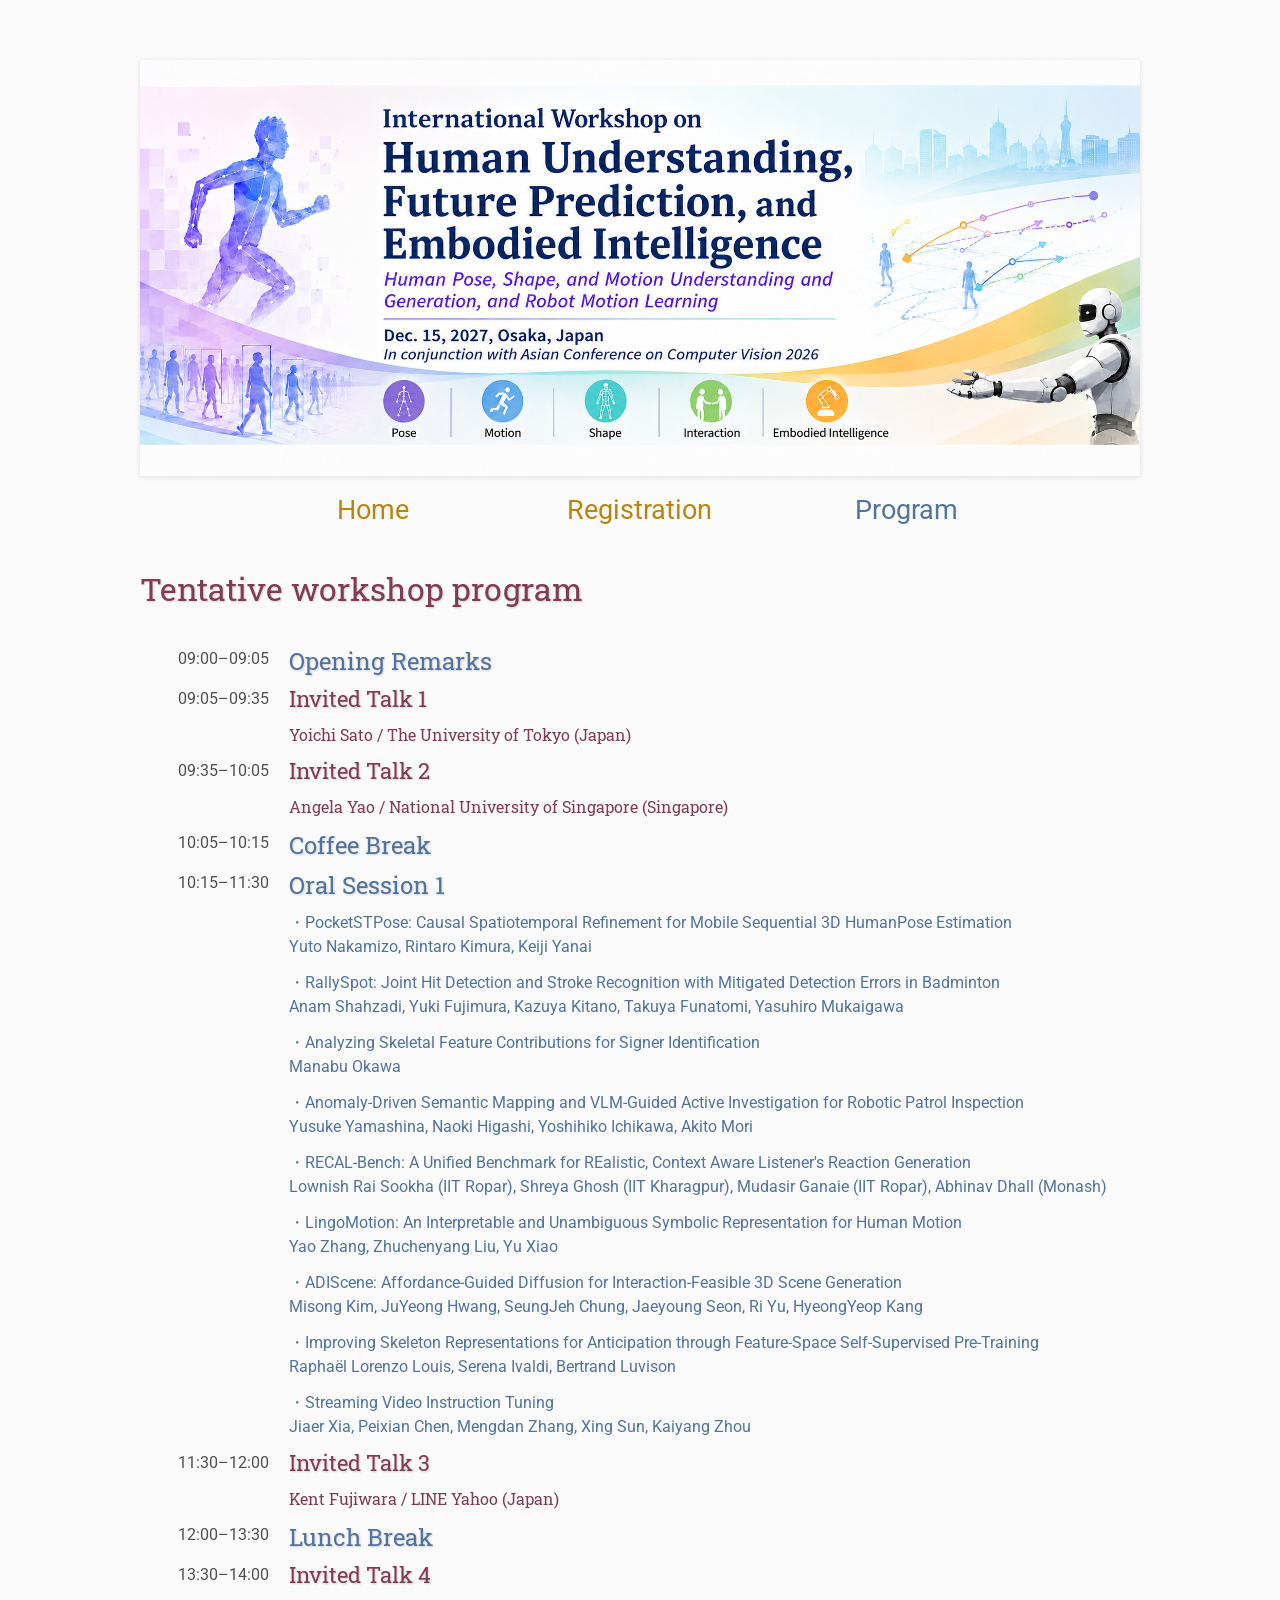
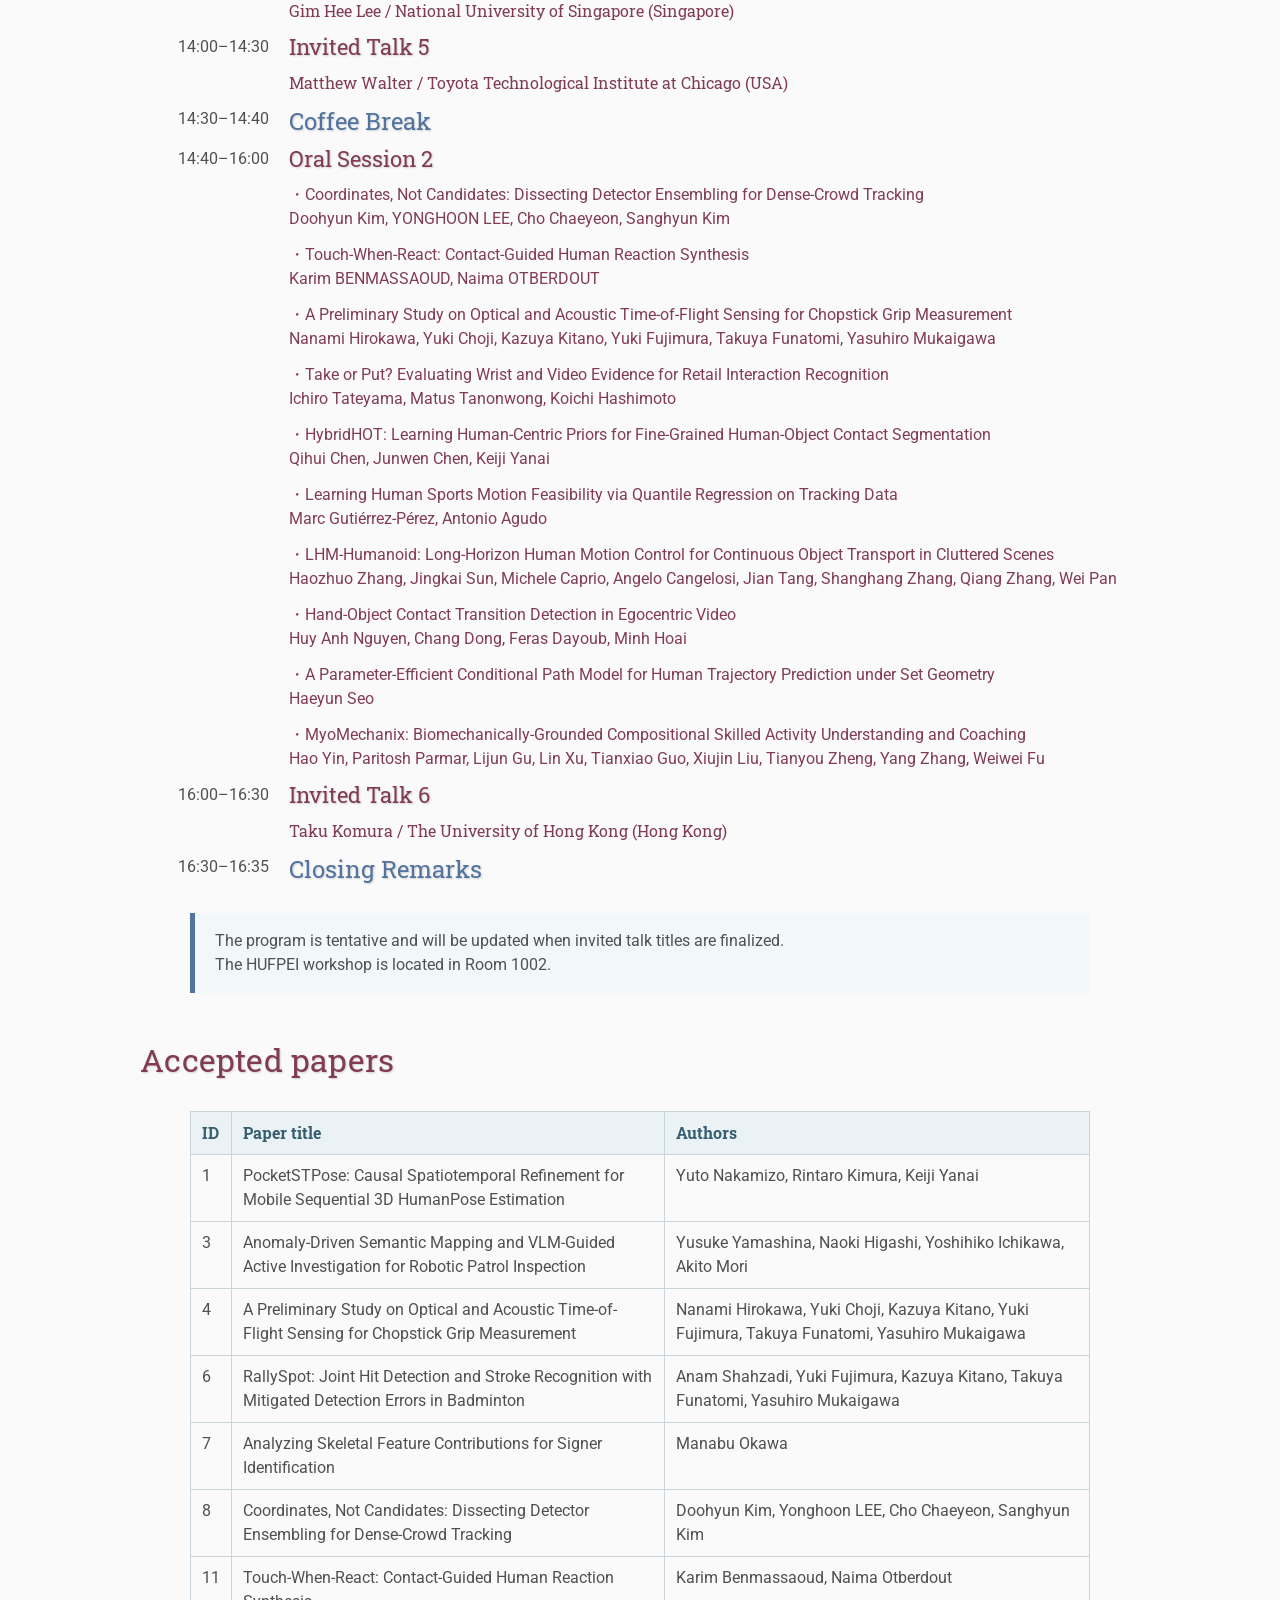
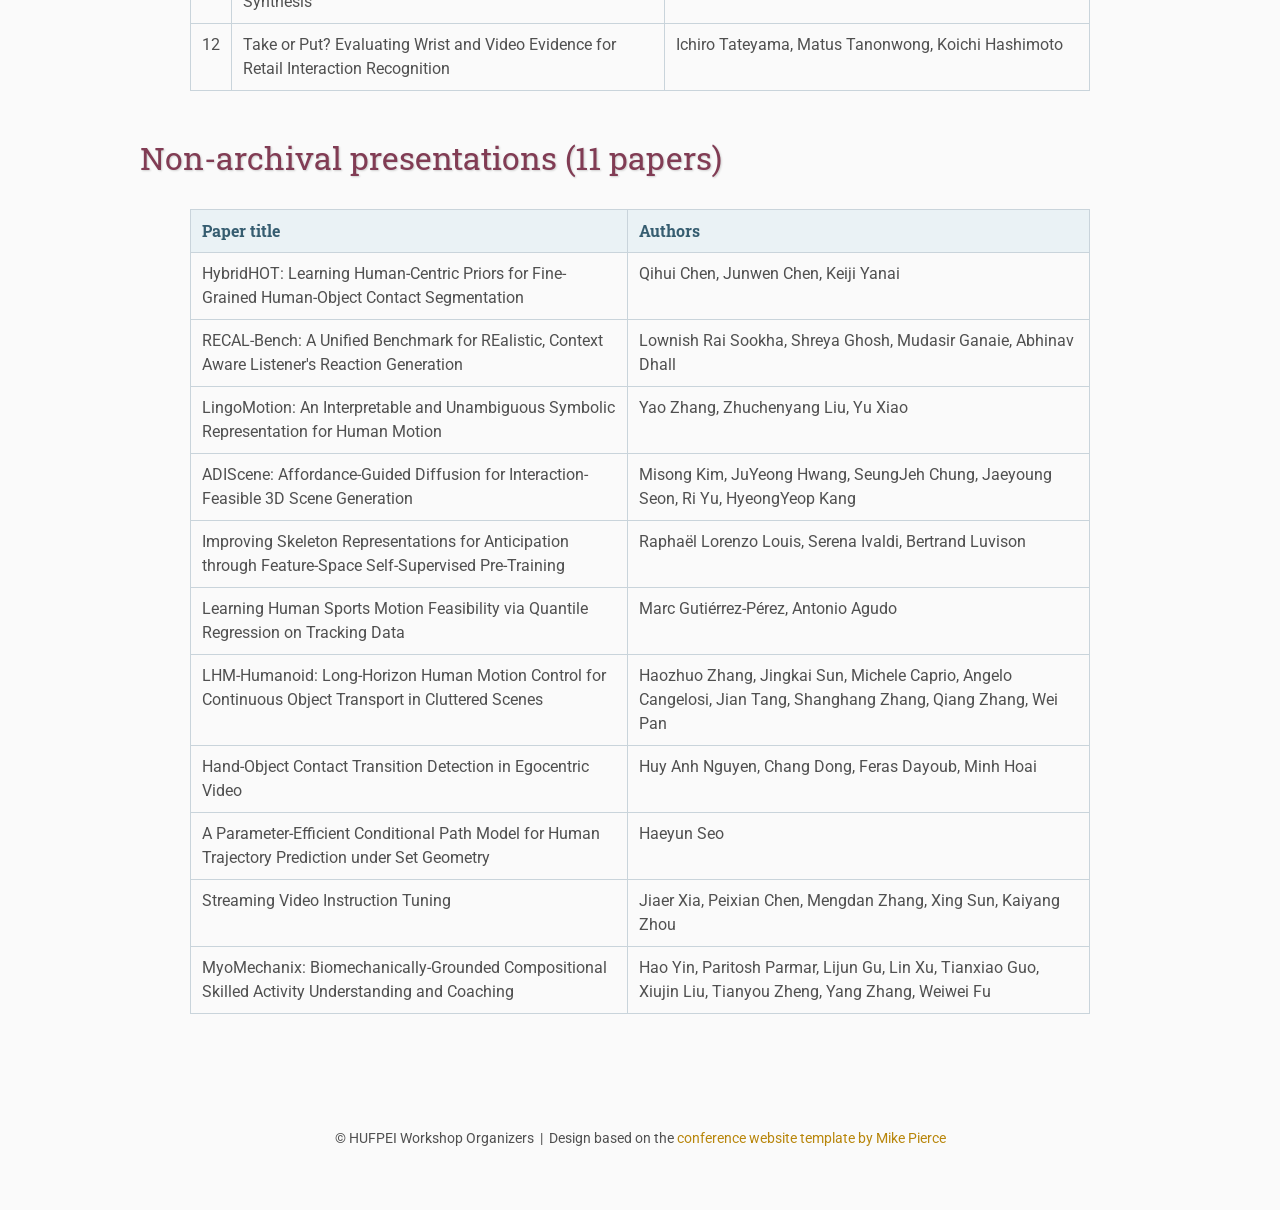
==== commit e667ba67: "Update index.html" ====
--- a/program/index.html
+++ b/program/index.html
@@ -175,7 +175,7 @@
       <tr><td>4</td><td>A Preliminary Study on Optical and Acoustic Time-of-Flight Sensing for Chopstick Grip Measurement</td><td>Nanami Hirokawa, Yuki Choji, Kazuya Kitano, Yuki Fujimura, Takuya Funatomi, Yasuhiro Mukaigawa</td></tr>
       <tr><td>6</td><td>RallySpot: Joint Hit Detection and Stroke Recognition with Mitigated Detection Errors in Badminton</td><td>Anam Shahzadi, Yuki Fujimura, Kazuya Kitano, Takuya Funatomi, Yasuhiro Mukaigawa</td></tr>
       <tr><td>7</td><td>Analyzing Skeletal Feature Contributions for Signer Identification</td><td>Manabu Okawa</td></tr>
-      <tr><td>8</td><td>Coordinates, Not Candidates: Dissecting Detector Ensembling for Dense-Crowd Tracking</td><td>Doohyun Kim, YONGHOON LEE, Cho Chaeyeon, Sanghyun Kim</td></tr>
+      <tr><td>8</td><td>Coordinates, Not Candidates: Dissecting Detector Ensembling for Dense-Crowd Tracking</td><td>Doohyun Kim, Yonghoon LEE, Cho Chaeyeon, Sanghyun Kim</td></tr>
       <tr><td>11</td><td>Touch-When-React: Contact-Guided Human Reaction Synthesis</td><td>Karim Benmassaoud, Naima Otberdout</td></tr>
       <tr><td>12</td><td>Take or Put? Evaluating Wrist and Video Evidence for Retail Interaction Recognition</td><td>Ichiro Tateyama, Matus Tanonwong, Koichi Hashimoto</td></tr>
     </tbody>
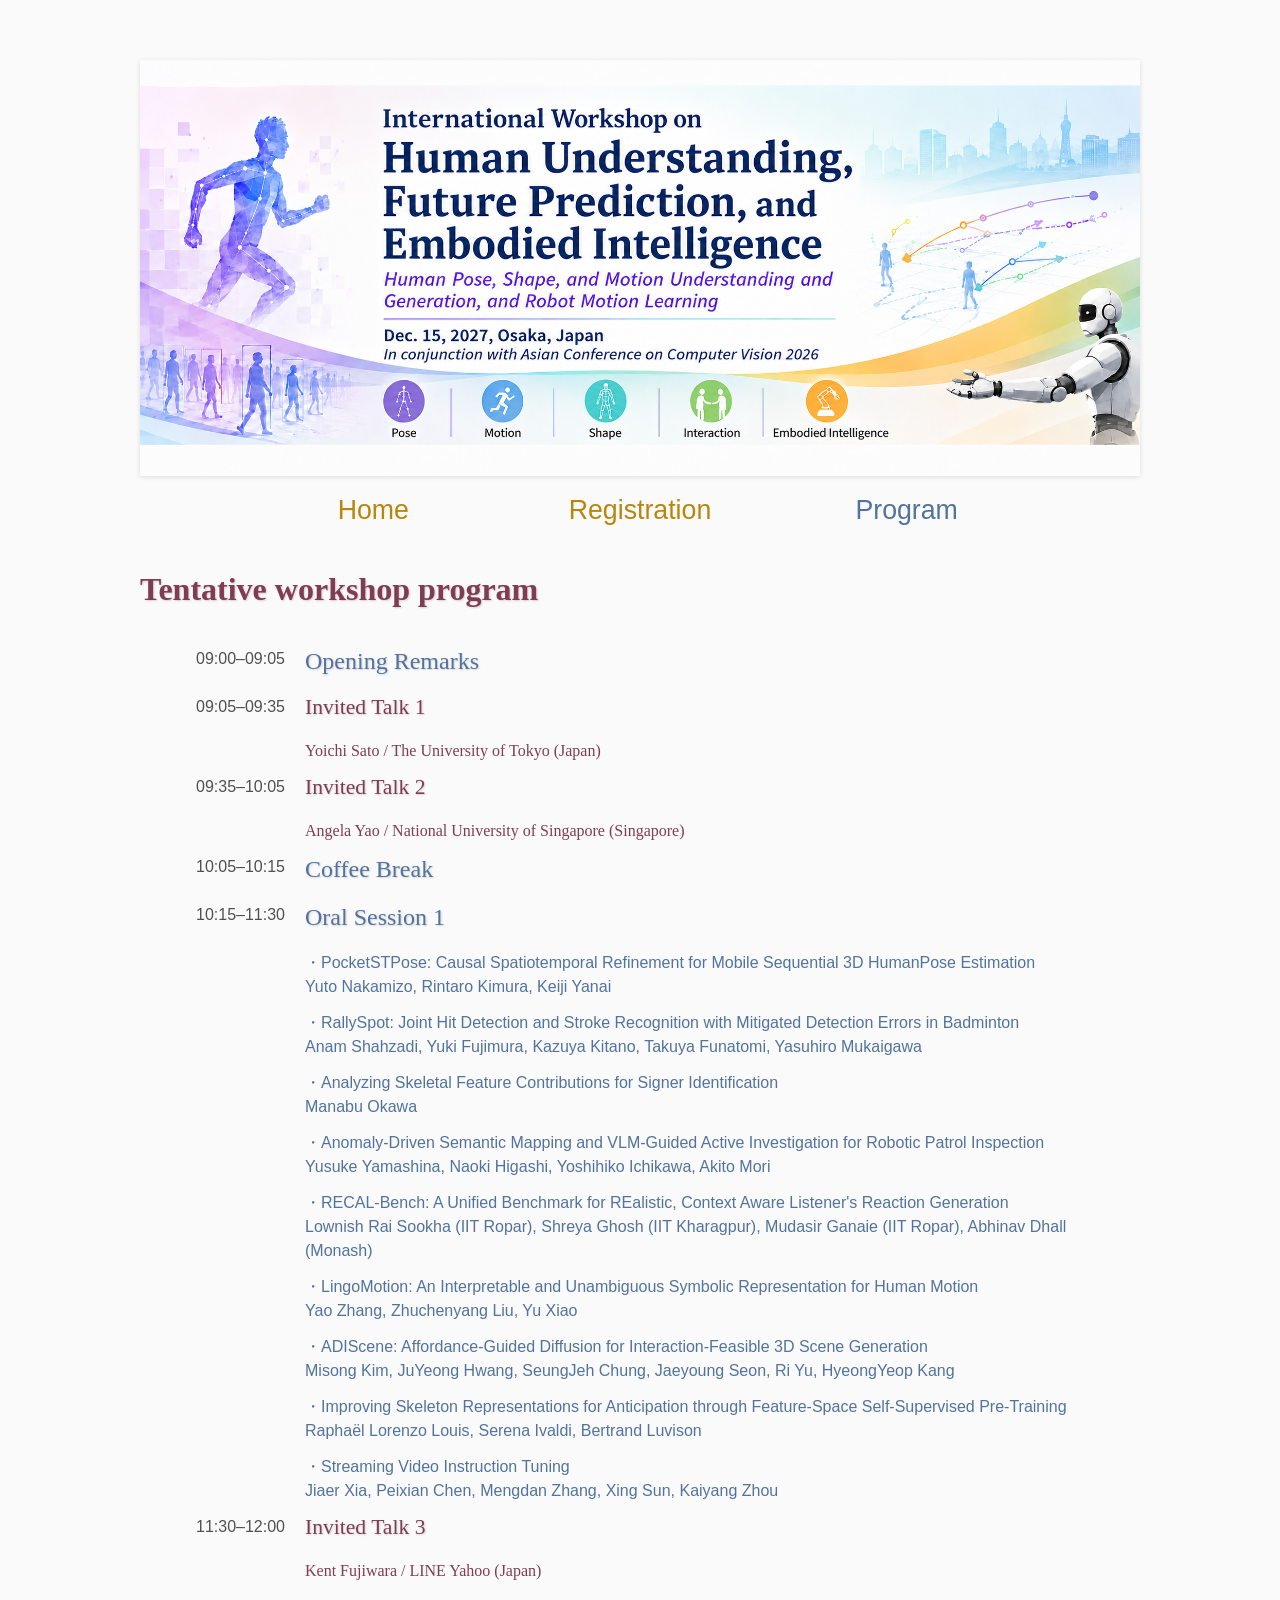
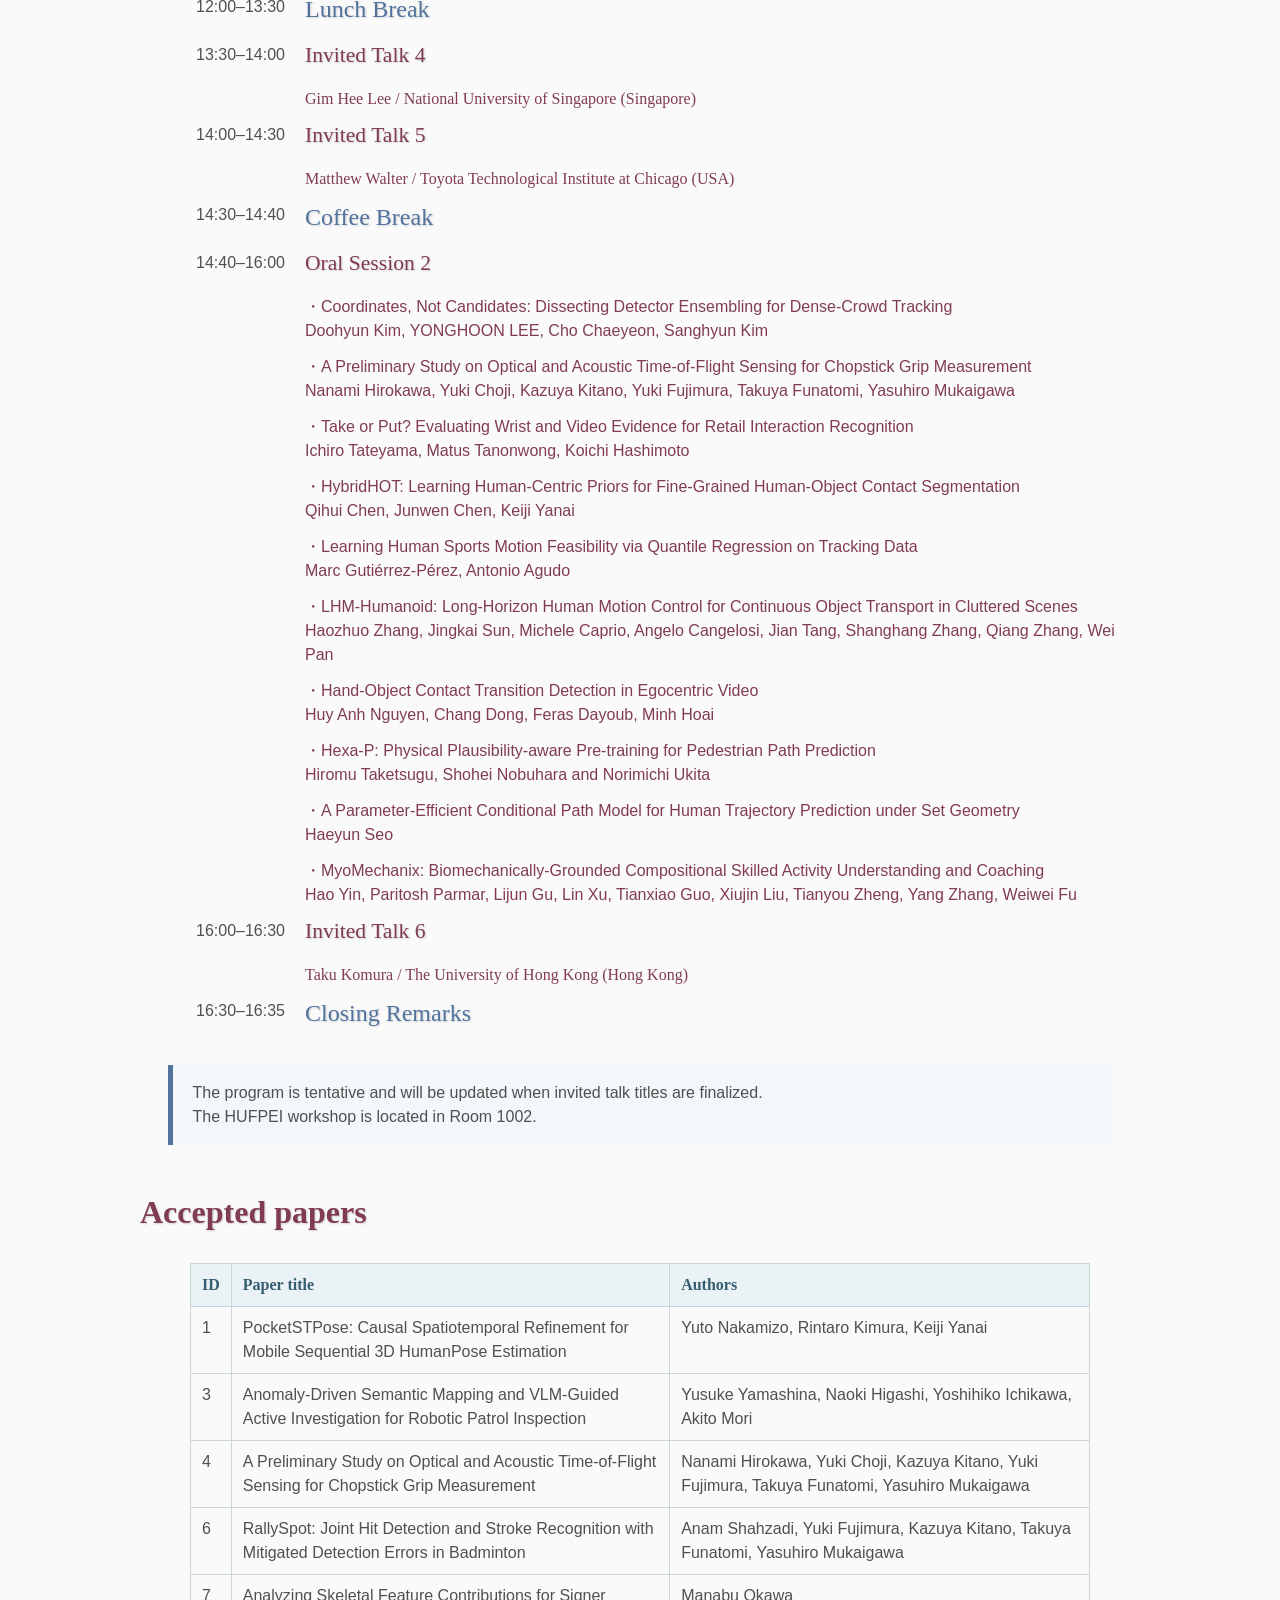
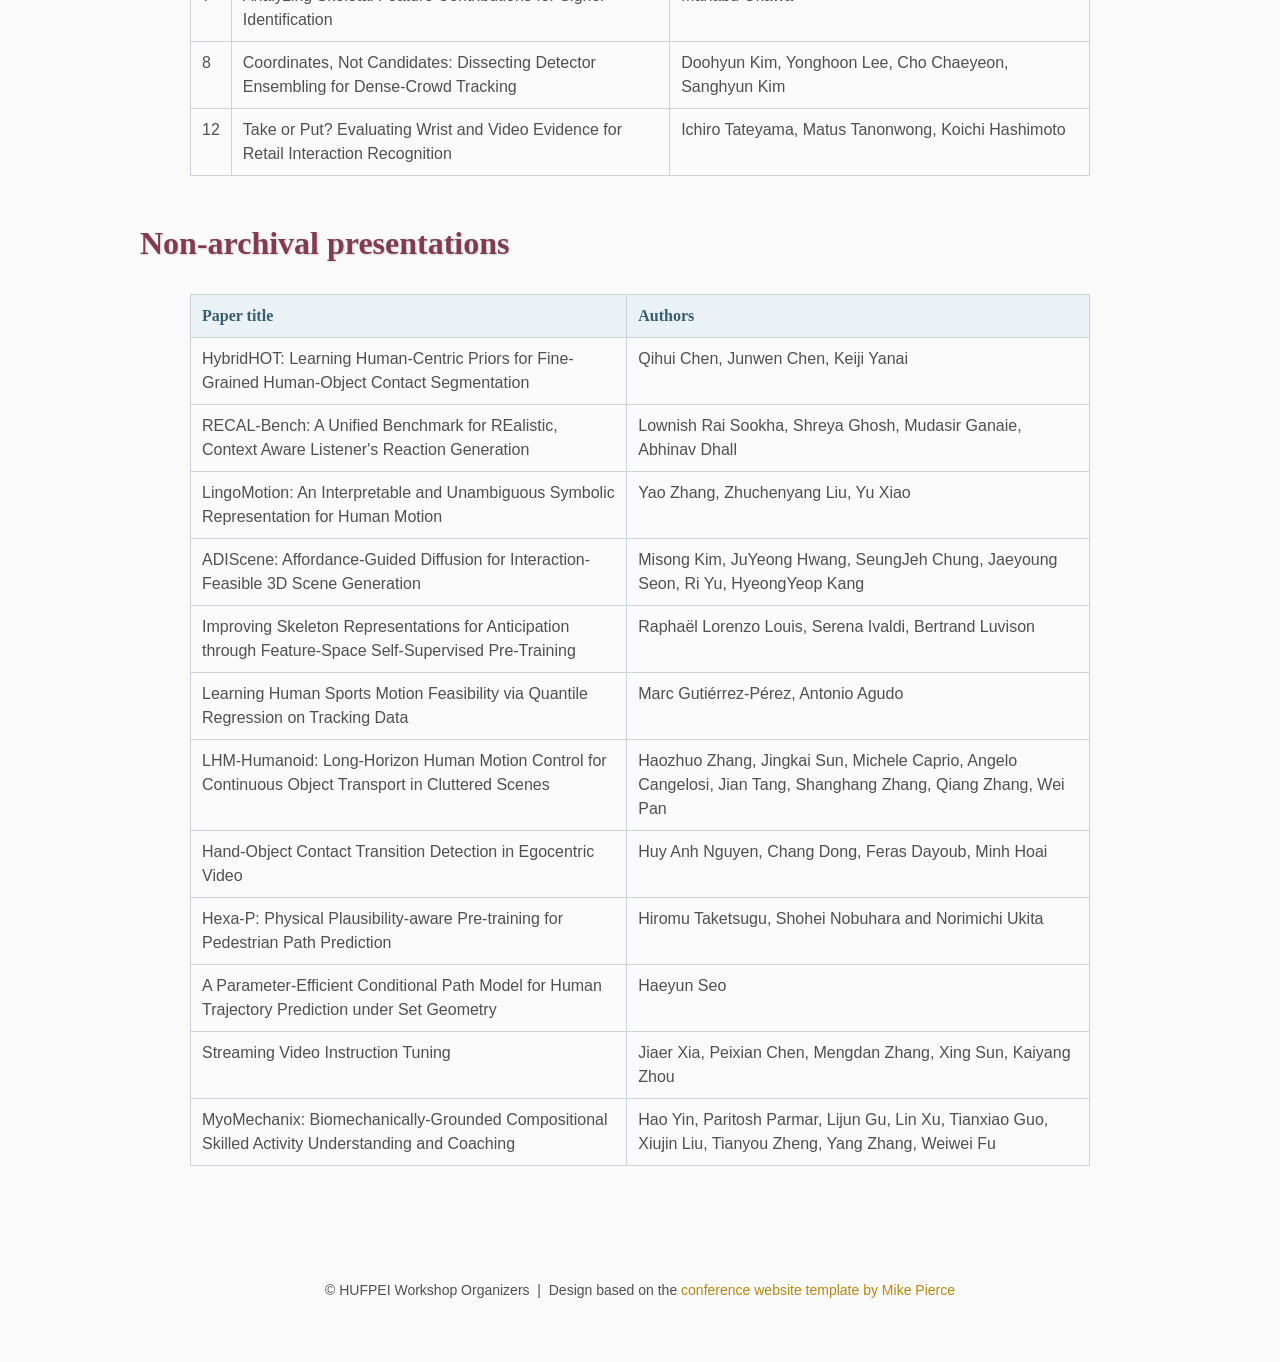
==== commit 5c863006: "Update index.html" ====
--- a/program/index.html
+++ b/program/index.html
@@ -104,12 +104,7 @@
       <td class="paper-item oral2-paper">・Coordinates, Not Candidates: Dissecting Detector Ensembling for Dense-Crowd Tracking<br>
       Doohyun Kim, YONGHOON LEE, Cho Chaeyeon, Sanghyun Kim</td>
     </tr>
-    <tr>
-      <td></td>
-      <td class="paper-item oral2-paper">・Touch-When-React: Contact-Guided Human Reaction Synthesis<br>
-      Karim BENMASSAOUD, Naima OTBERDOUT</td>
-    </tr>
-    <tr>
+       <tr>
       <td></td>
       <td class="paper-item oral2-paper">・A Preliminary Study on Optical and Acoustic Time-of-Flight Sensing for Chopstick Grip Measurement<br>
       Nanami Hirokawa, Yuki Choji, Kazuya Kitano, Yuki Fujimura, Takuya Funatomi, Yasuhiro Mukaigawa</td>
@@ -138,6 +133,11 @@
       <td></td>
       <td class="paper-item oral2-paper">・Hand-Object Contact Transition Detection in Egocentric Video<br>
       Huy Anh Nguyen, Chang Dong, Feras Dayoub, Minh Hoai</td>
+    </tr>
+    <tr>
+      <td></td>
+      <td class="paper-item oral2-paper">・Hexa-P: Physical Plausibility-aware Pre-training for Pedestrian Path Prediction<br>
+      Hiromu Taketsugu, Shohei Nobuhara and Norimichi Ukita</td>
     </tr>
     <tr>
       <td></td>
@@ -175,13 +175,12 @@
       <tr><td>4</td><td>A Preliminary Study on Optical and Acoustic Time-of-Flight Sensing for Chopstick Grip Measurement</td><td>Nanami Hirokawa, Yuki Choji, Kazuya Kitano, Yuki Fujimura, Takuya Funatomi, Yasuhiro Mukaigawa</td></tr>
       <tr><td>6</td><td>RallySpot: Joint Hit Detection and Stroke Recognition with Mitigated Detection Errors in Badminton</td><td>Anam Shahzadi, Yuki Fujimura, Kazuya Kitano, Takuya Funatomi, Yasuhiro Mukaigawa</td></tr>
       <tr><td>7</td><td>Analyzing Skeletal Feature Contributions for Signer Identification</td><td>Manabu Okawa</td></tr>
-      <tr><td>8</td><td>Coordinates, Not Candidates: Dissecting Detector Ensembling for Dense-Crowd Tracking</td><td>Doohyun Kim, Yonghoon LEE, Cho Chaeyeon, Sanghyun Kim</td></tr>
-      <tr><td>11</td><td>Touch-When-React: Contact-Guided Human Reaction Synthesis</td><td>Karim Benmassaoud, Naima Otberdout</td></tr>
+      <tr><td>8</td><td>Coordinates, Not Candidates: Dissecting Detector Ensembling for Dense-Crowd Tracking</td><td>Doohyun Kim, Yonghoon Lee, Cho Chaeyeon, Sanghyun Kim</td></tr>
       <tr><td>12</td><td>Take or Put? Evaluating Wrist and Video Evidence for Retail Interaction Recognition</td><td>Ichiro Tateyama, Matus Tanonwong, Koichi Hashimoto</td></tr>
     </tbody>
   </table>
 
-  <h2>Non-archival presentations (11 papers)</h2>
+  <h2>Non-archival presentations</h2>
   <table class="content-table" aria-label="Non-archival presentations">
     <thead>
       <tr>
@@ -221,6 +220,10 @@
       <tr>
         <td>Hand-Object Contact Transition Detection in Egocentric Video</td>
         <td>Huy Anh Nguyen, Chang Dong, Feras Dayoub, Minh Hoai</td>
+      </tr>
+      <tr>
+        <td>Hexa-P: Physical Plausibility-aware Pre-training for Pedestrian Path Prediction</td>
+        <td>Hiromu Taketsugu, Shohei Nobuhara and Norimichi Ukita</td>
       </tr>
       <tr>
         <td>A Parameter-Efficient Conditional Path Model for Human Trajectory Prediction under Set Geometry</td>
--- a/assets/main.css
+++ b/assets/main.css
@@ -1,3 +1,4 @@
+```css
 /*
  * HUFPEI workshop website.
  * Based on Mike Pierce's Conference Website Template and the SORMMS 2024 site.
@@ -218,6 +219,7 @@
   .program-table .date { width: 105px; }
   .program-table .title, .program-table .title-special { font-size: 1.08em; }
 }
+
 .logo-container {
     display: flex;
     justify-content: center;
@@ -255,6 +257,7 @@
 .logo-item:nth-child(3) img {
     height: 90px;
 }
+
 .ack-logos {
     display: flex;
     justify-content: center;
@@ -273,6 +276,7 @@
     padding: 12px;
     border-radius: 10px;
 }
+
 .logo-item:nth-child(1) img {
     height: 105px !important;
 }
@@ -284,6 +288,7 @@
 .logo-item:nth-child(3) img {
     height: 90px !important;
 }
+
 /* Oral Session 1: paper titles and authors */
 /* Oral Session papers */
 .program-table .paper-item {
@@ -325,3 +330,4 @@
 .program-table .oral2-paper {
   color: #813c54;
 }
+```
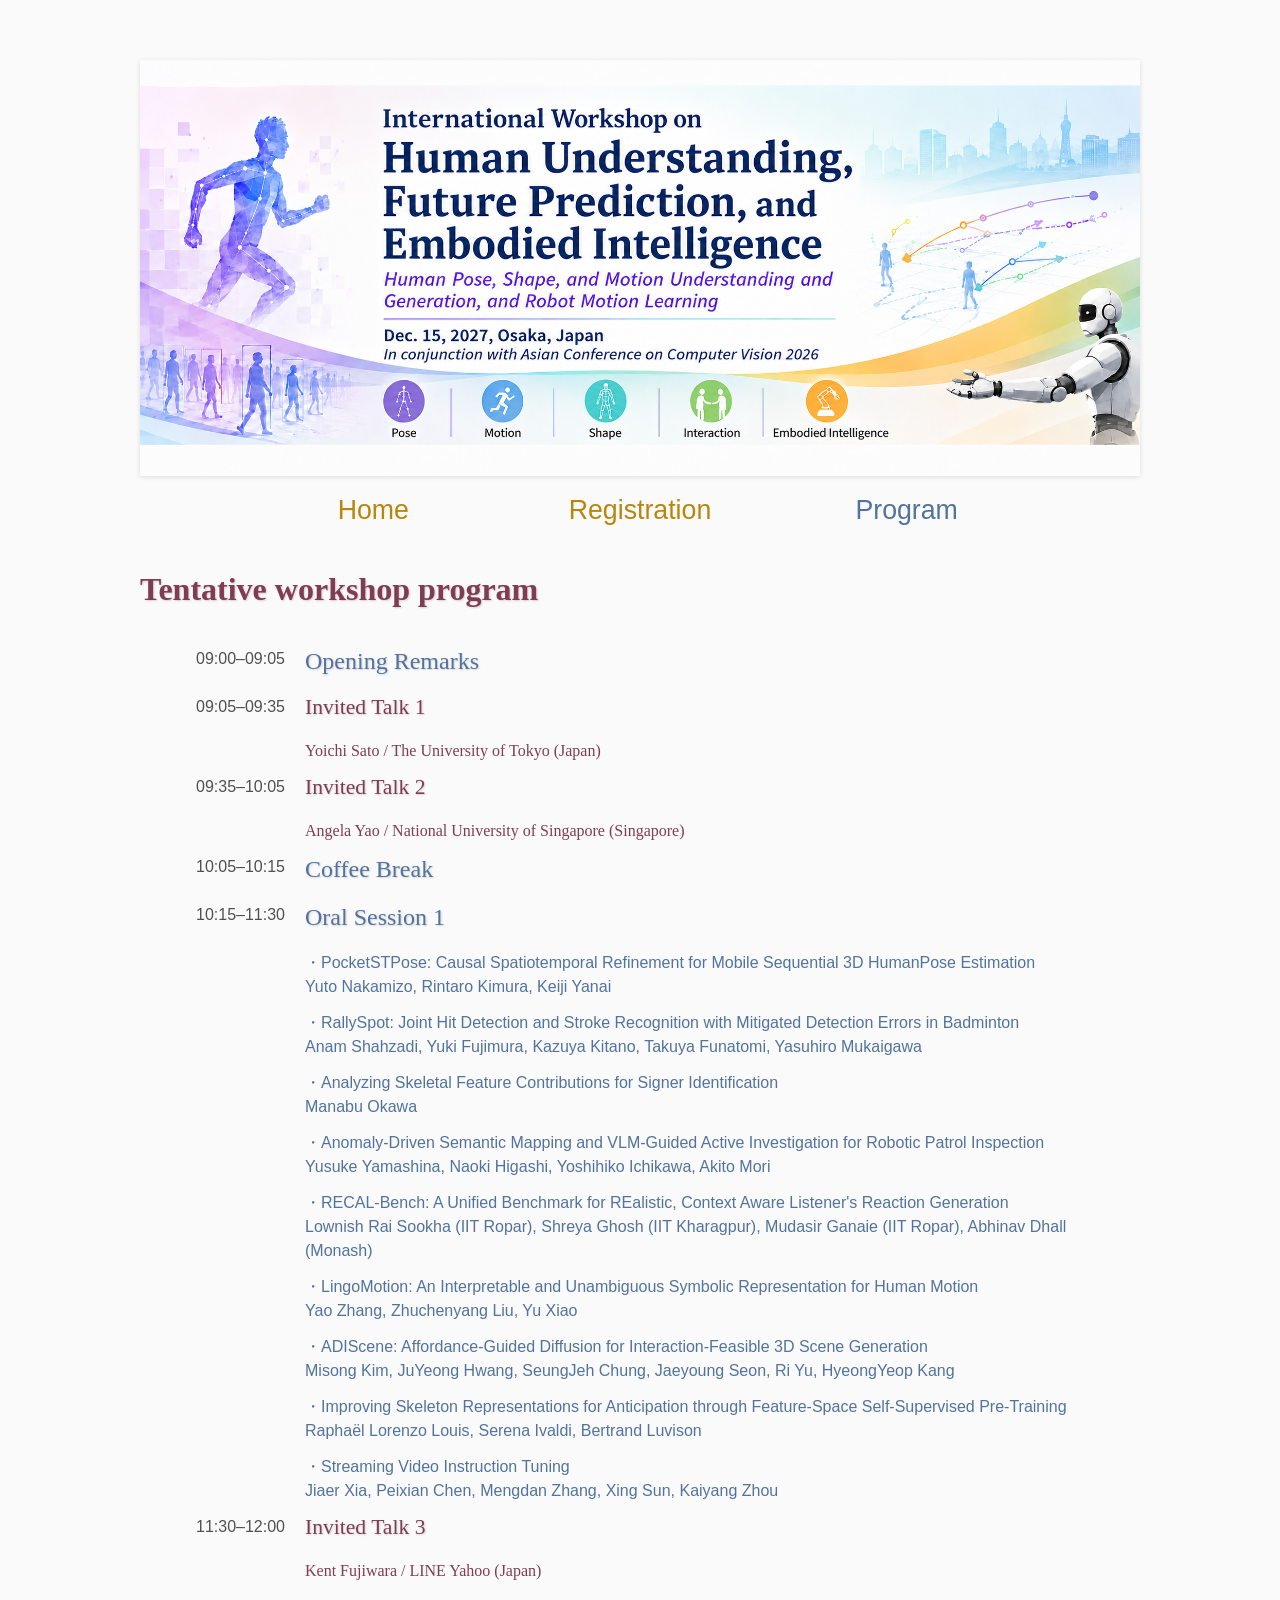
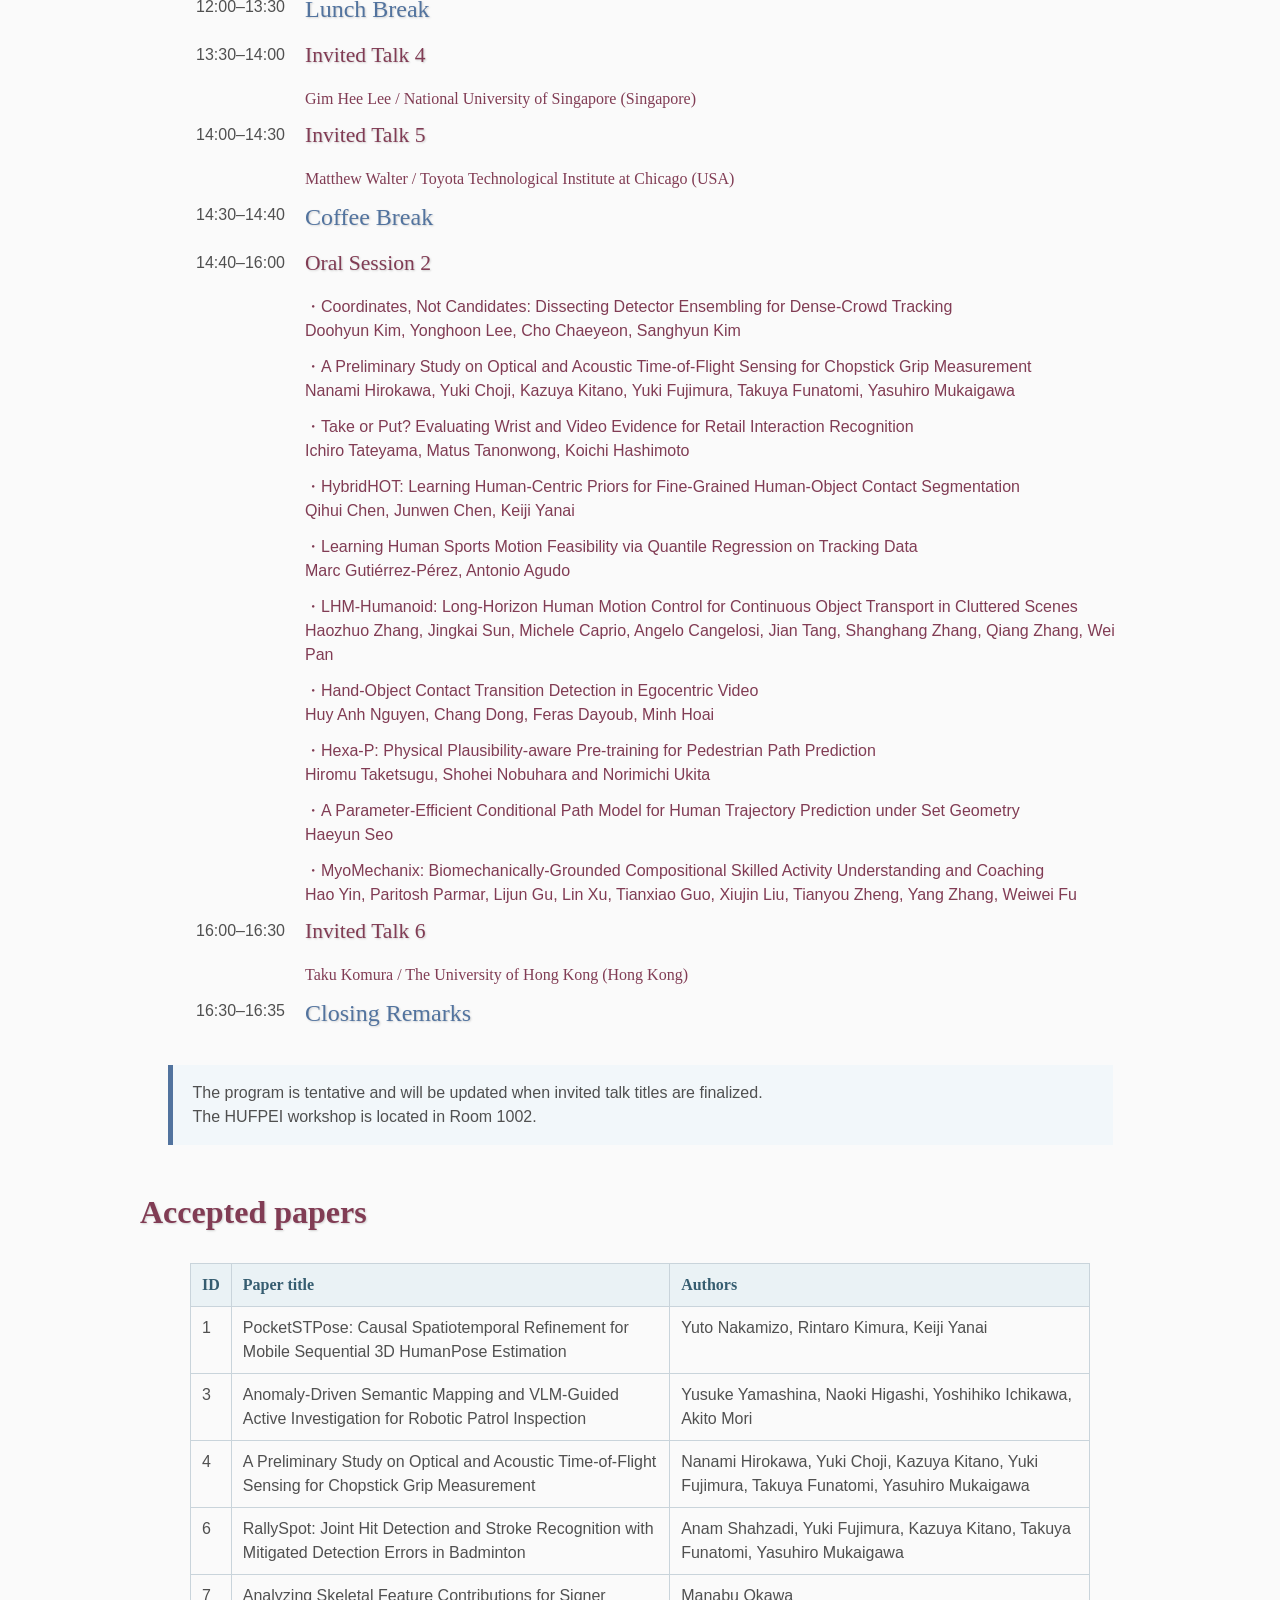
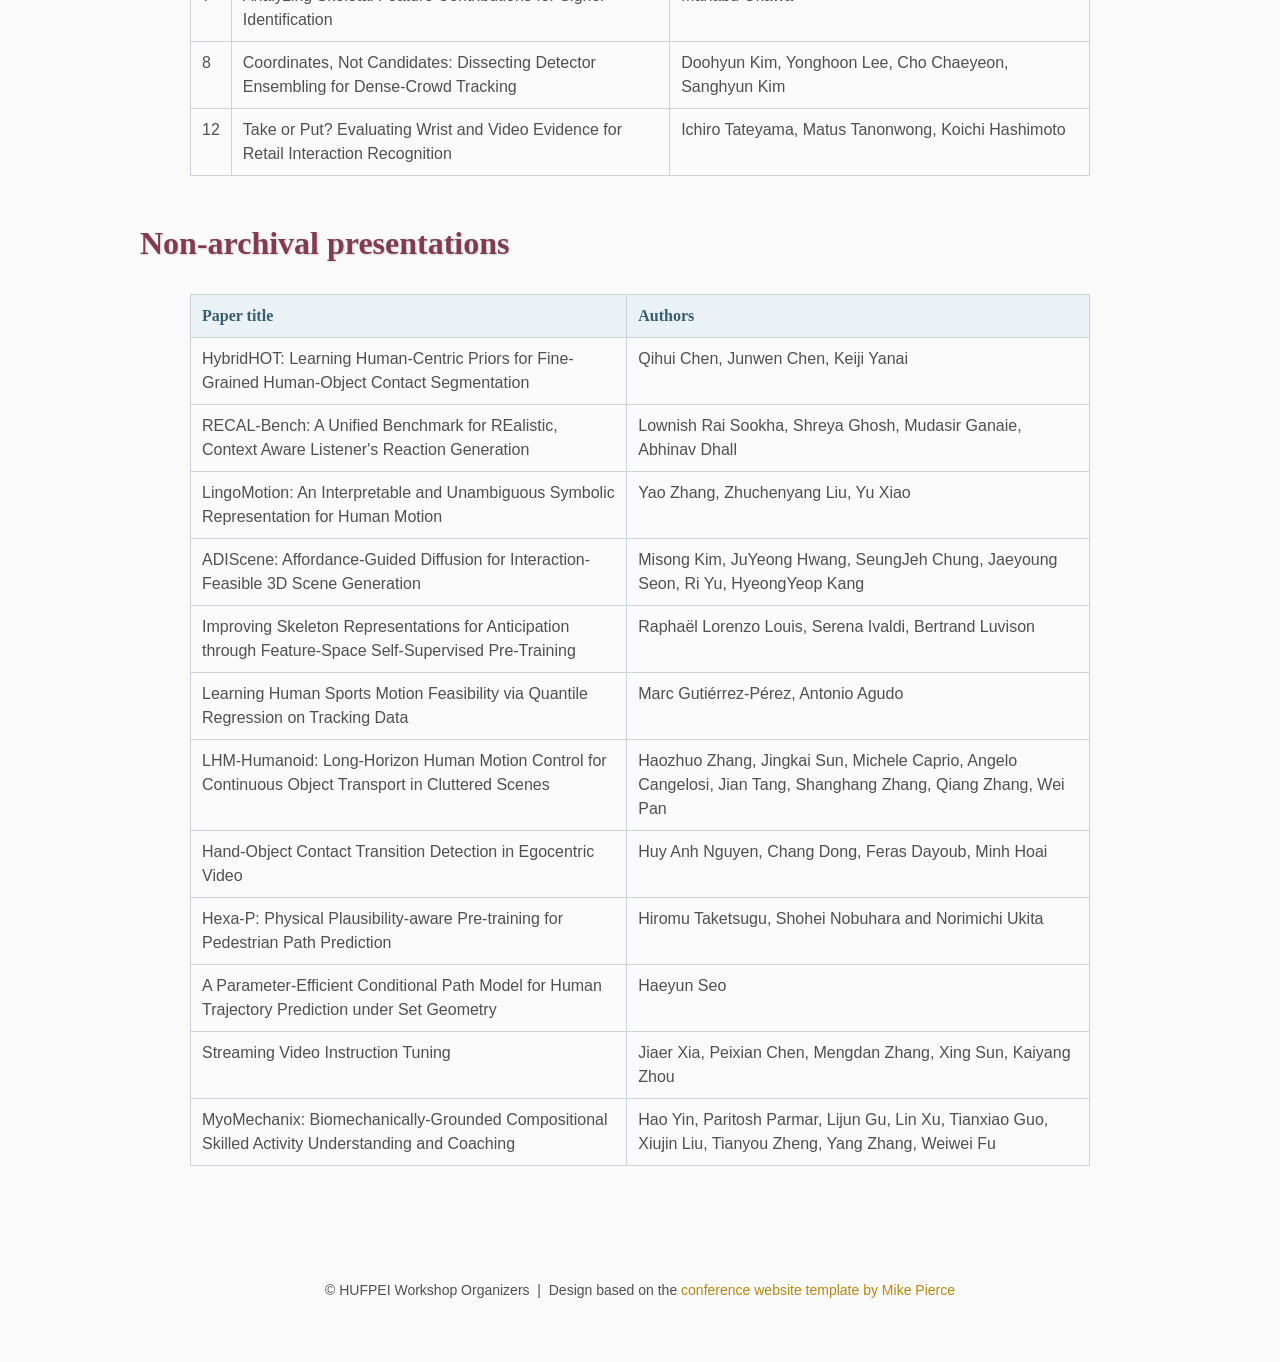
==== commit 9c2a2436: "Update index.html" ====
--- a/program/index.html
+++ b/program/index.html
@@ -102,7 +102,7 @@
     <tr>
       <td></td>
       <td class="paper-item oral2-paper">・Coordinates, Not Candidates: Dissecting Detector Ensembling for Dense-Crowd Tracking<br>
-      Doohyun Kim, YONGHOON LEE, Cho Chaeyeon, Sanghyun Kim</td>
+      Doohyun Kim, Yonghoon Lee, Cho Chaeyeon, Sanghyun Kim</td>
     </tr>
        <tr>
       <td></td>
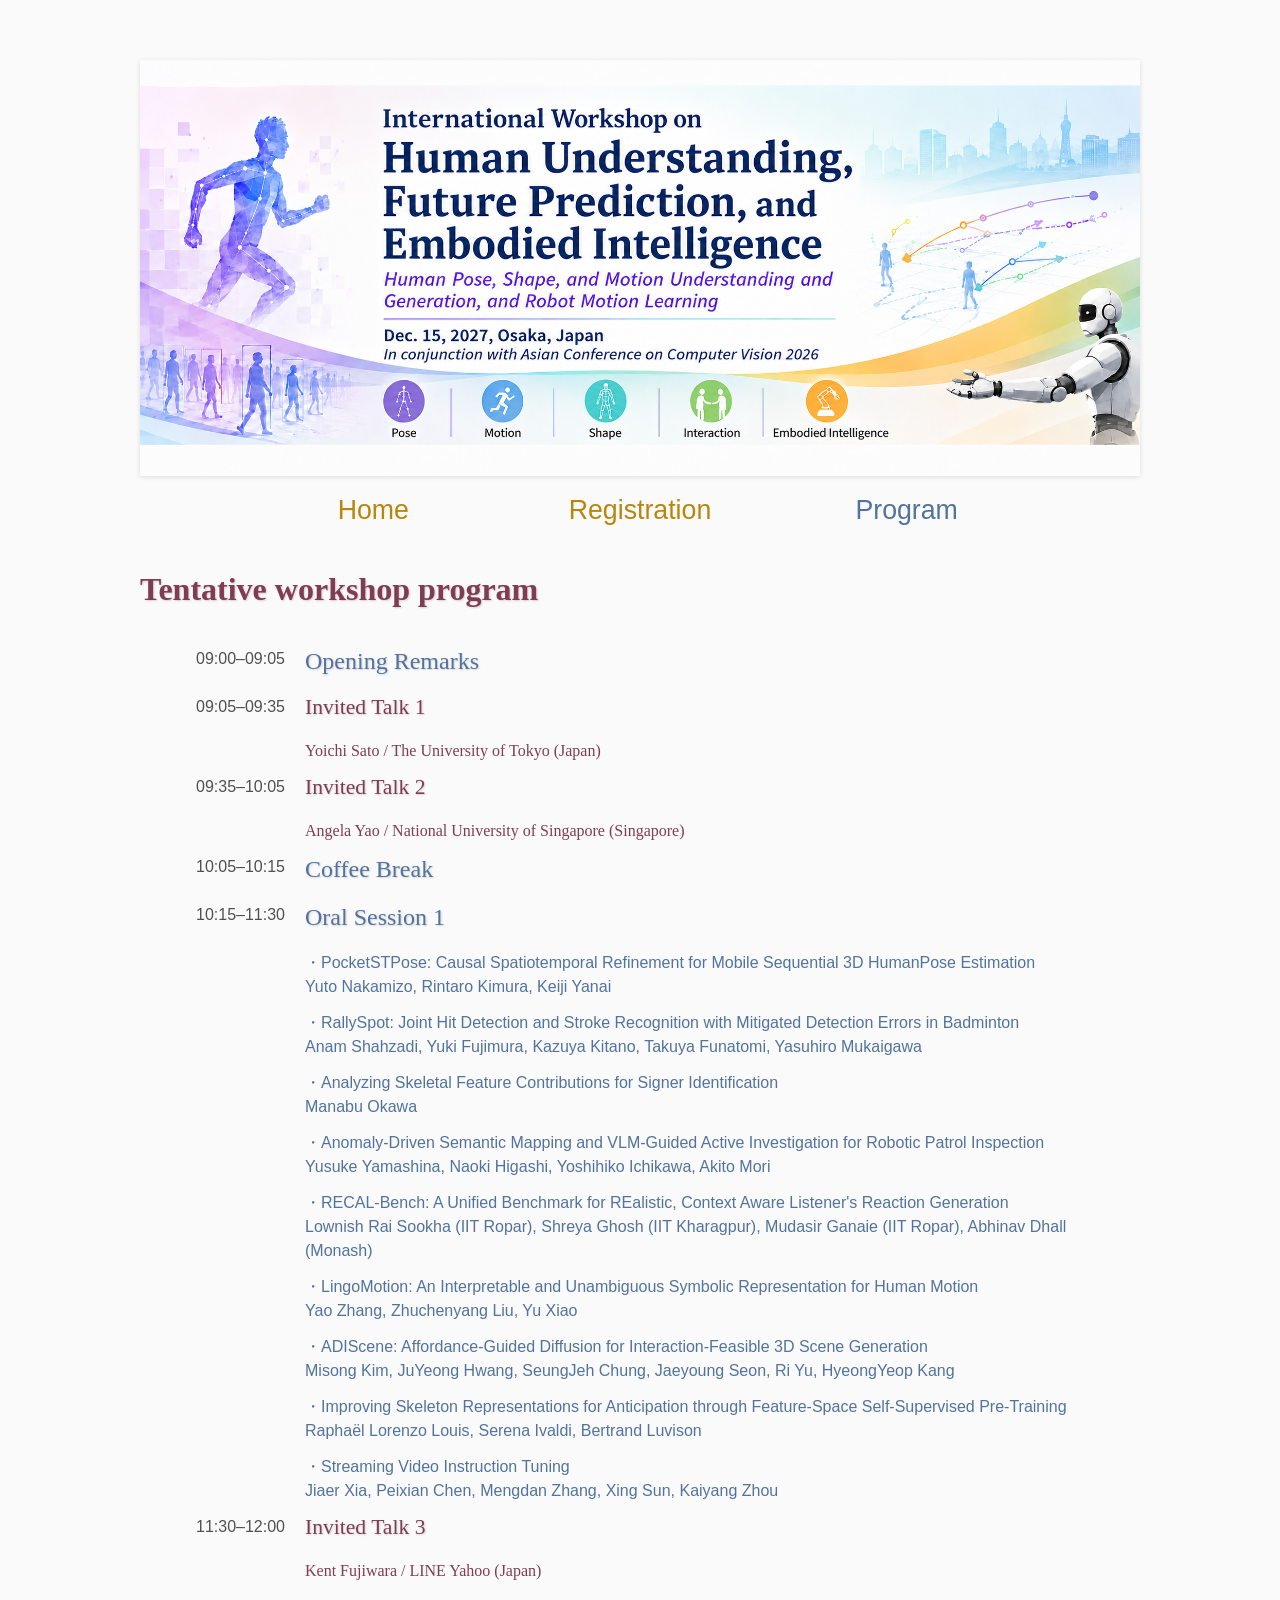
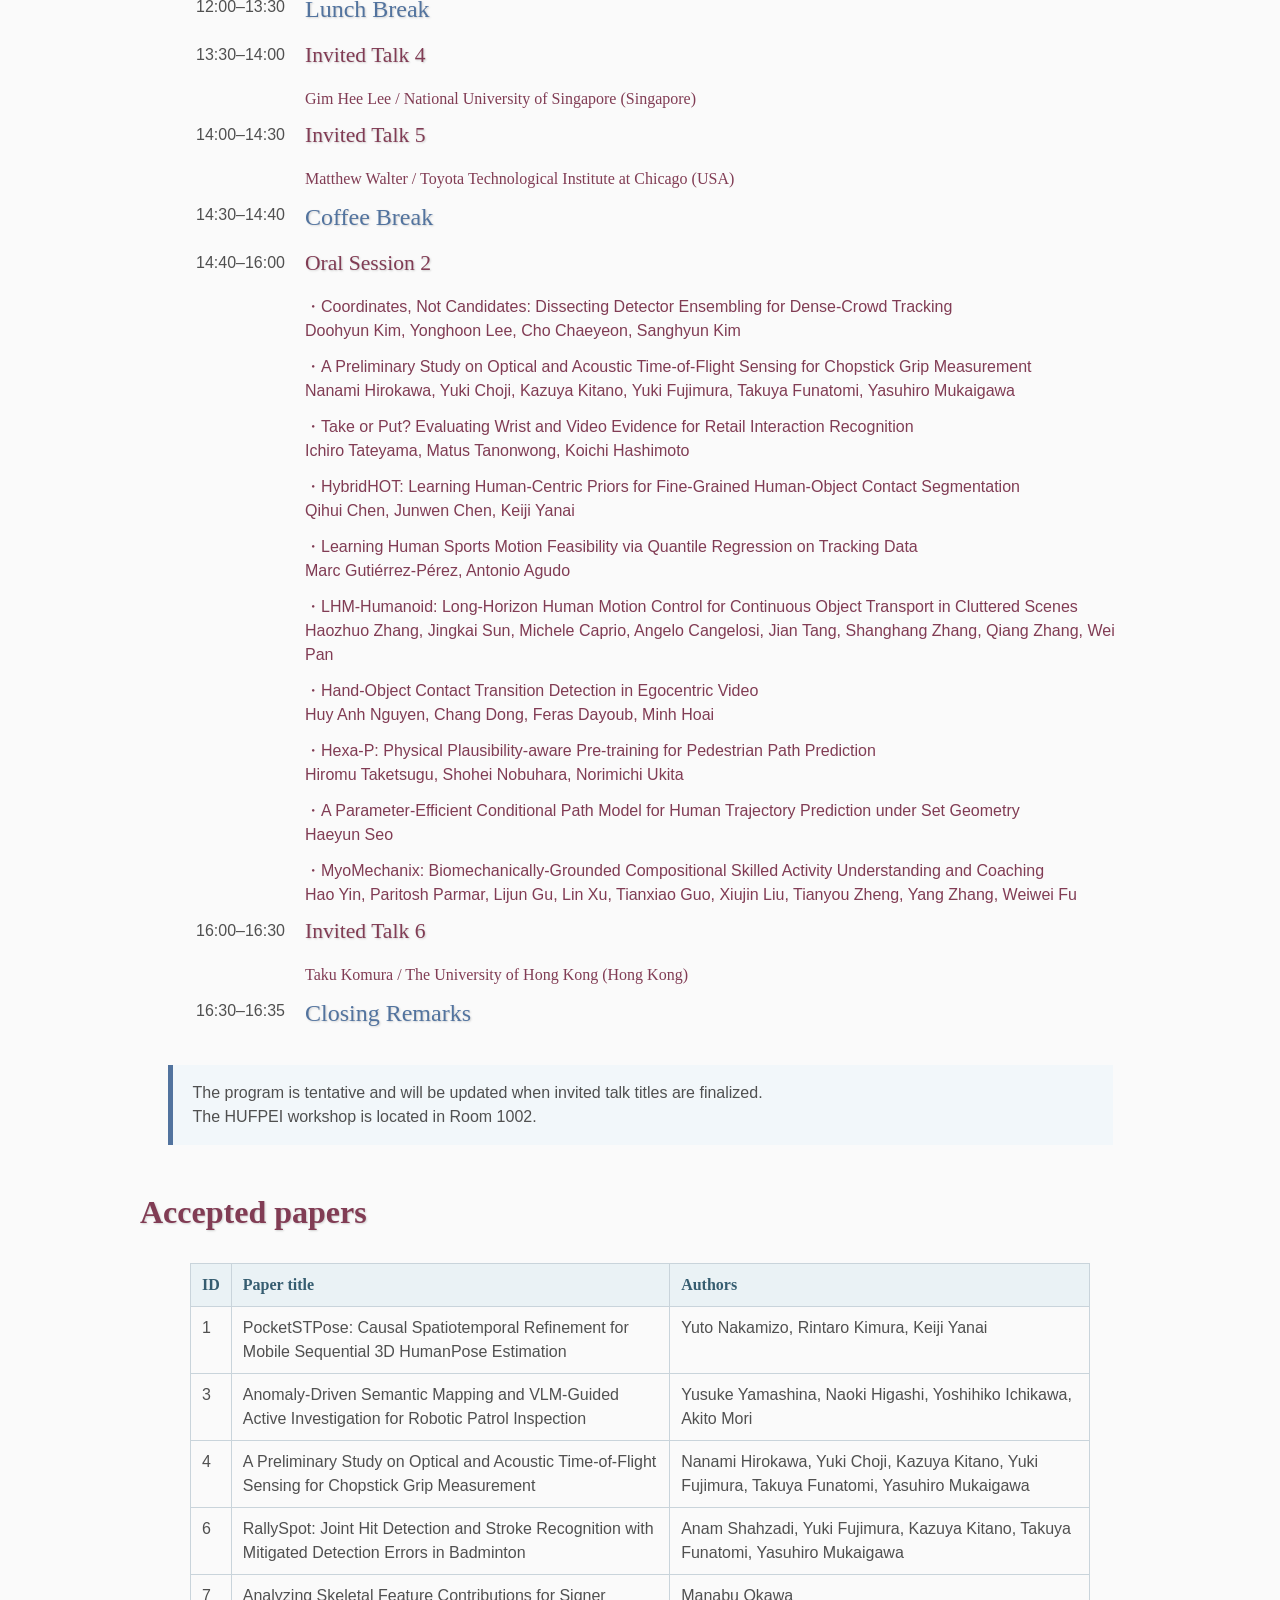
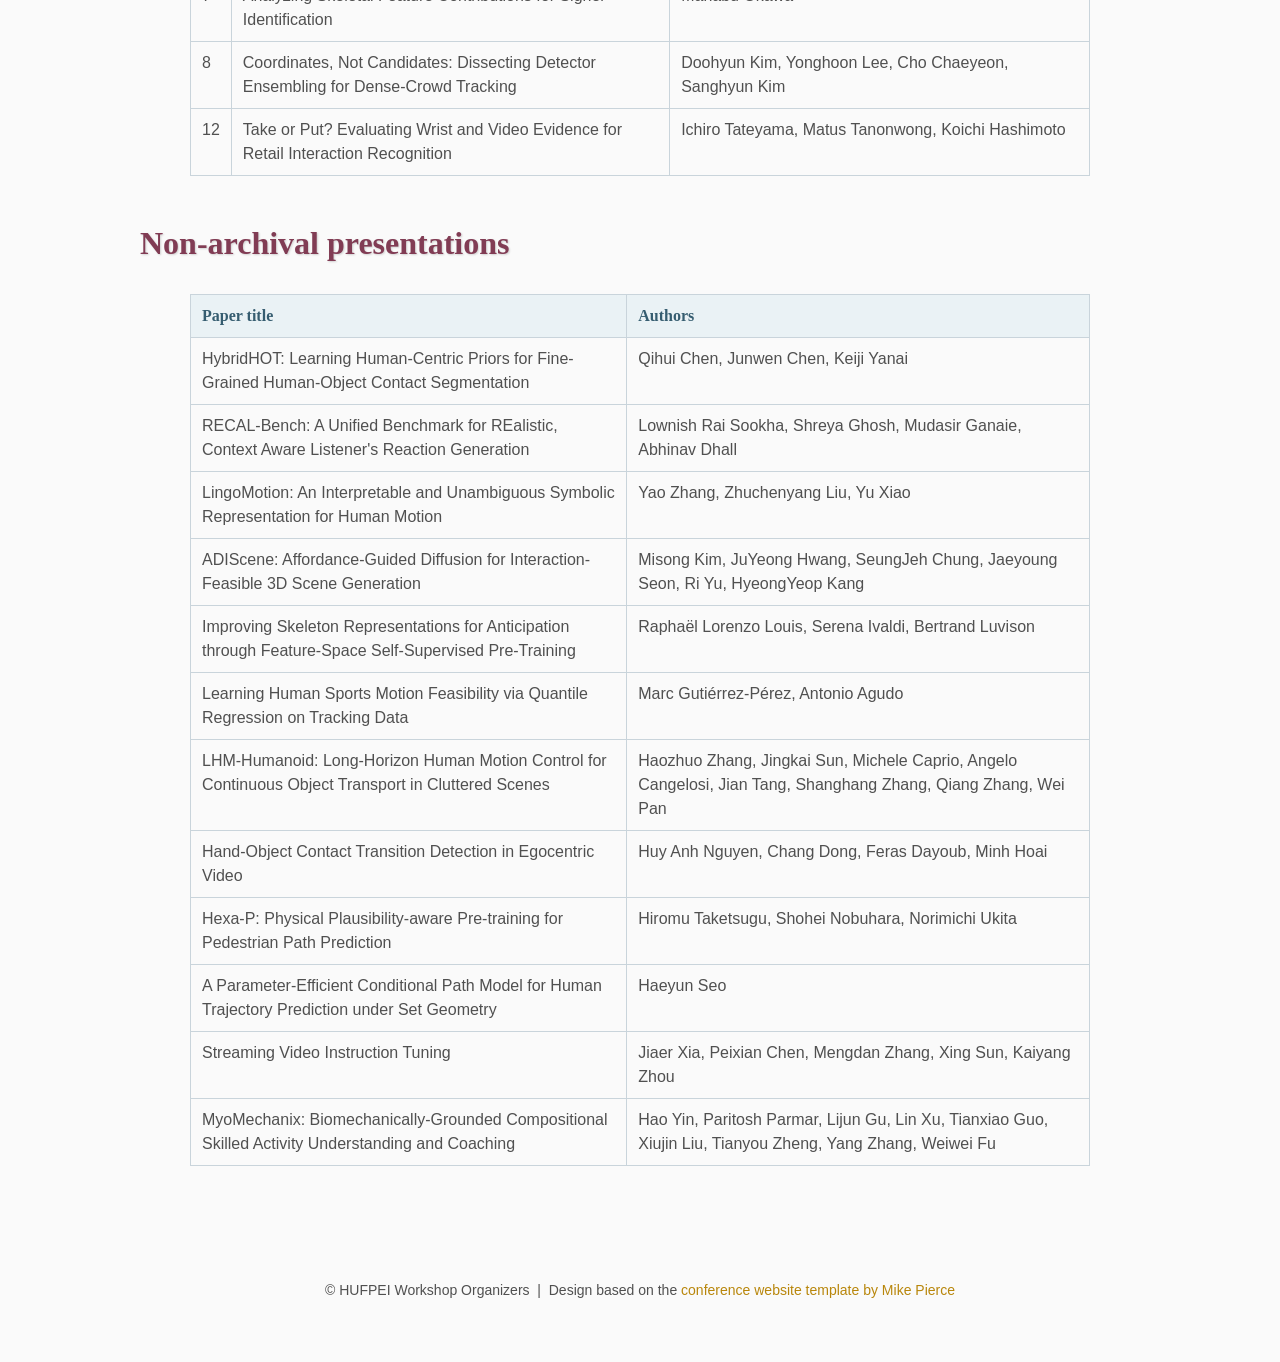
==== commit df6cb7c5: "Update index.html" ====
--- a/program/index.html
+++ b/program/index.html
@@ -137,7 +137,7 @@
     <tr>
       <td></td>
       <td class="paper-item oral2-paper">・Hexa-P: Physical Plausibility-aware Pre-training for Pedestrian Path Prediction<br>
-      Hiromu Taketsugu, Shohei Nobuhara and Norimichi Ukita</td>
+      Hiromu Taketsugu, Shohei Nobuhara, Norimichi Ukita</td>
     </tr>
     <tr>
       <td></td>
@@ -223,7 +223,7 @@
       </tr>
       <tr>
         <td>Hexa-P: Physical Plausibility-aware Pre-training for Pedestrian Path Prediction</td>
-        <td>Hiromu Taketsugu, Shohei Nobuhara and Norimichi Ukita</td>
+        <td>Hiromu Taketsugu, Shohei Nobuhara, Norimichi Ukita</td>
       </tr>
       <tr>
         <td>A Parameter-Efficient Conditional Path Model for Human Trajectory Prediction under Set Geometry</td>
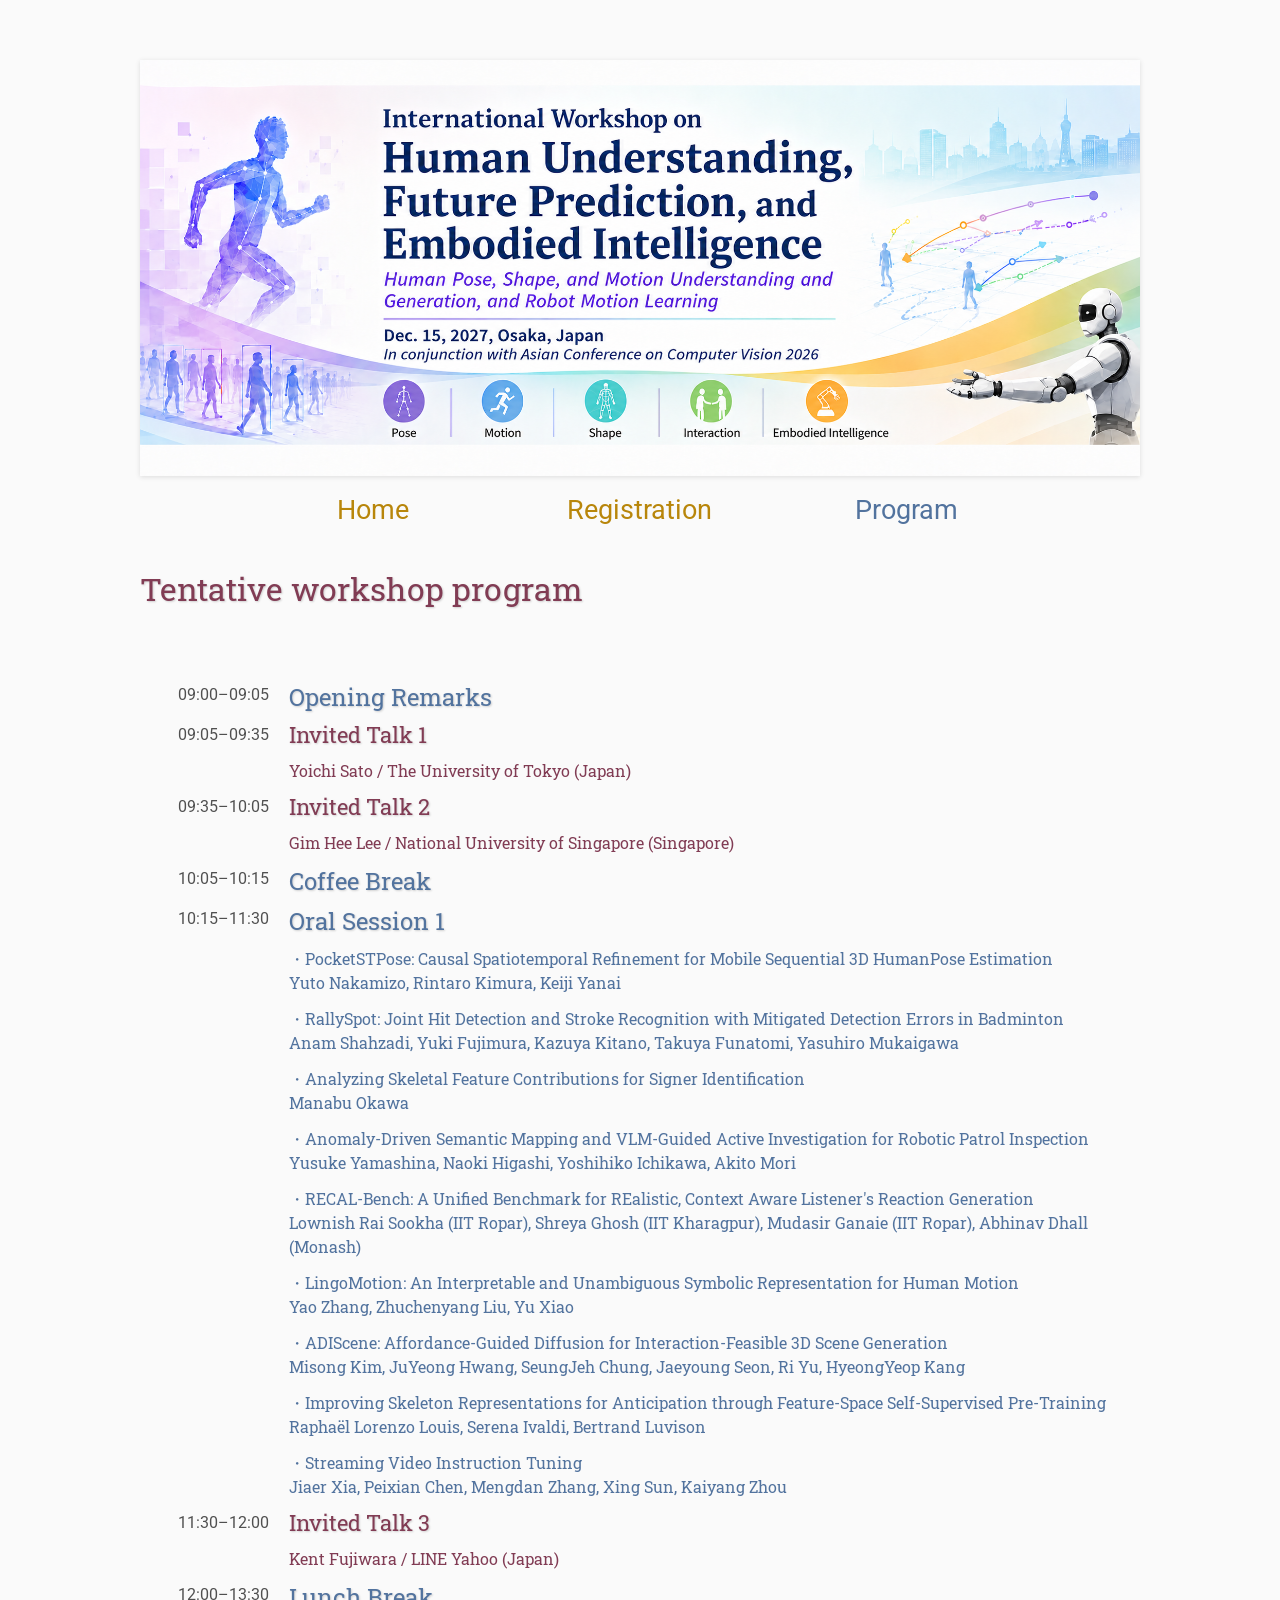
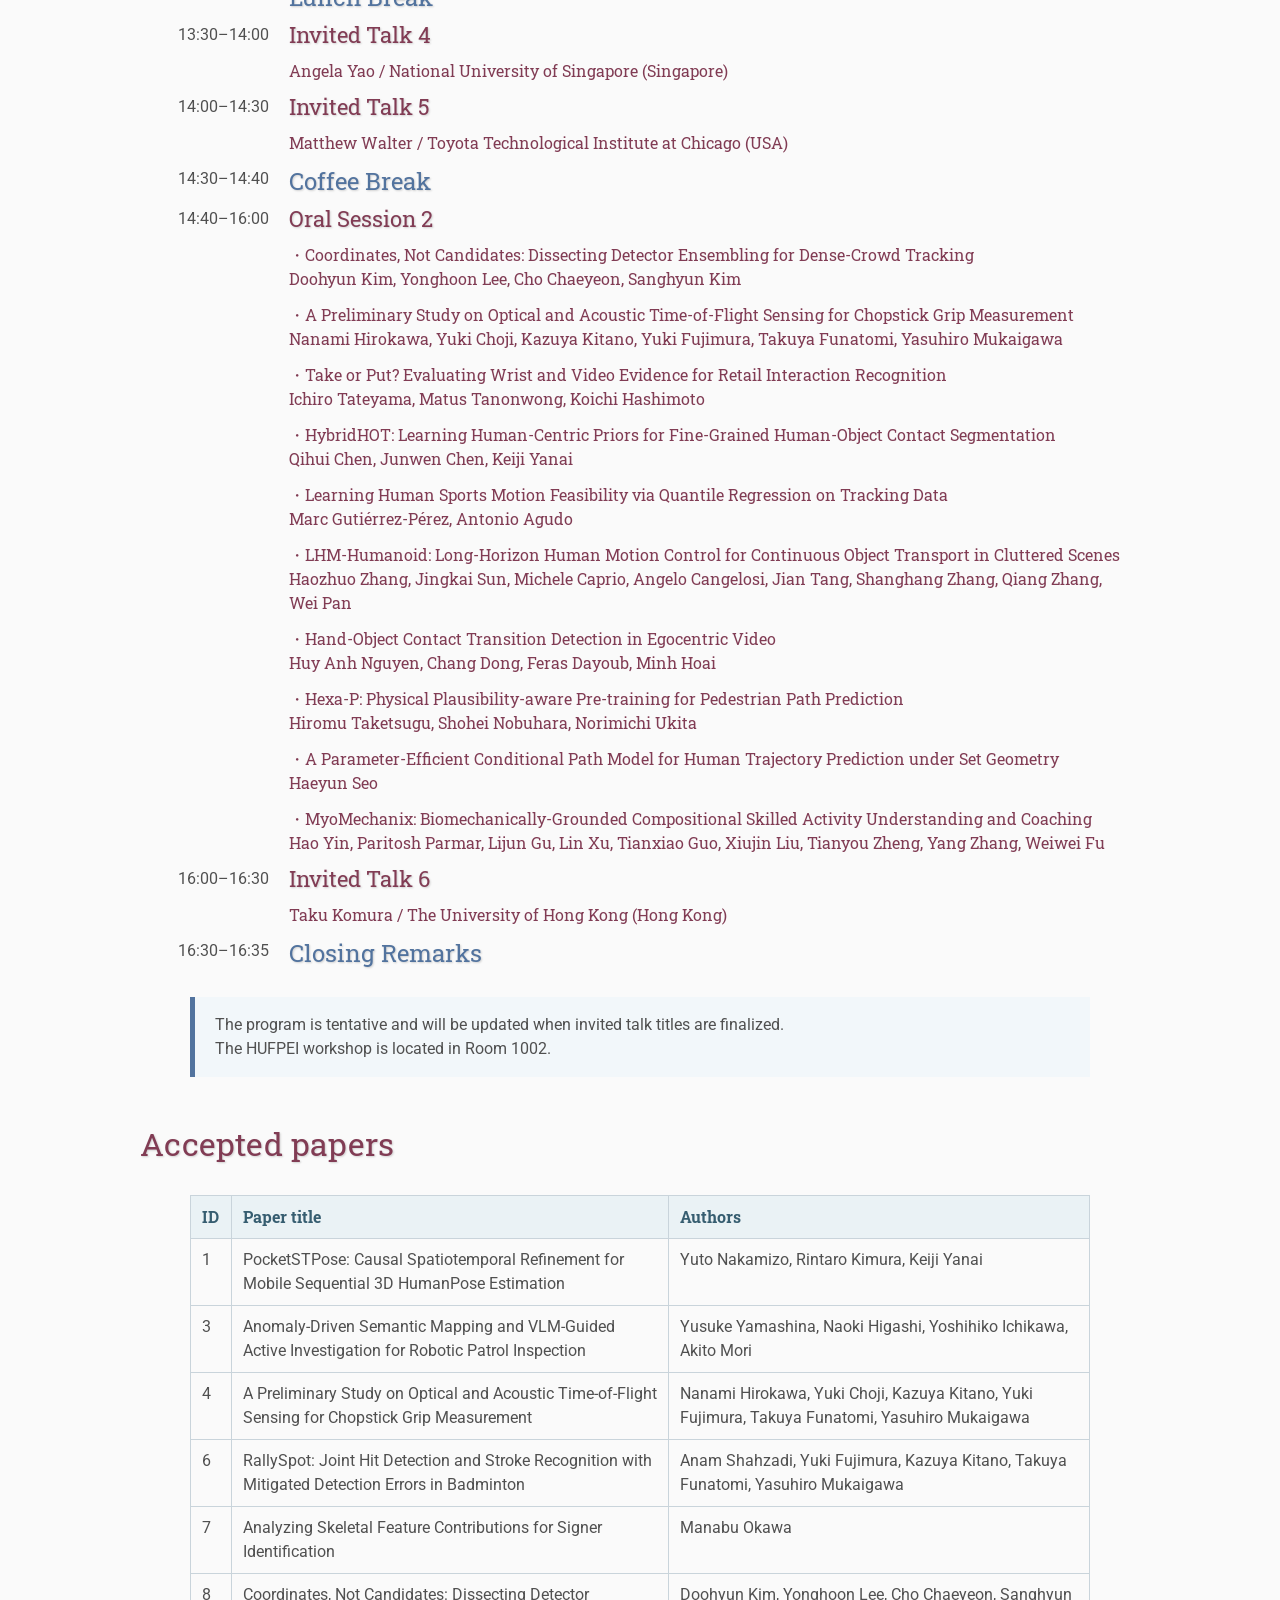
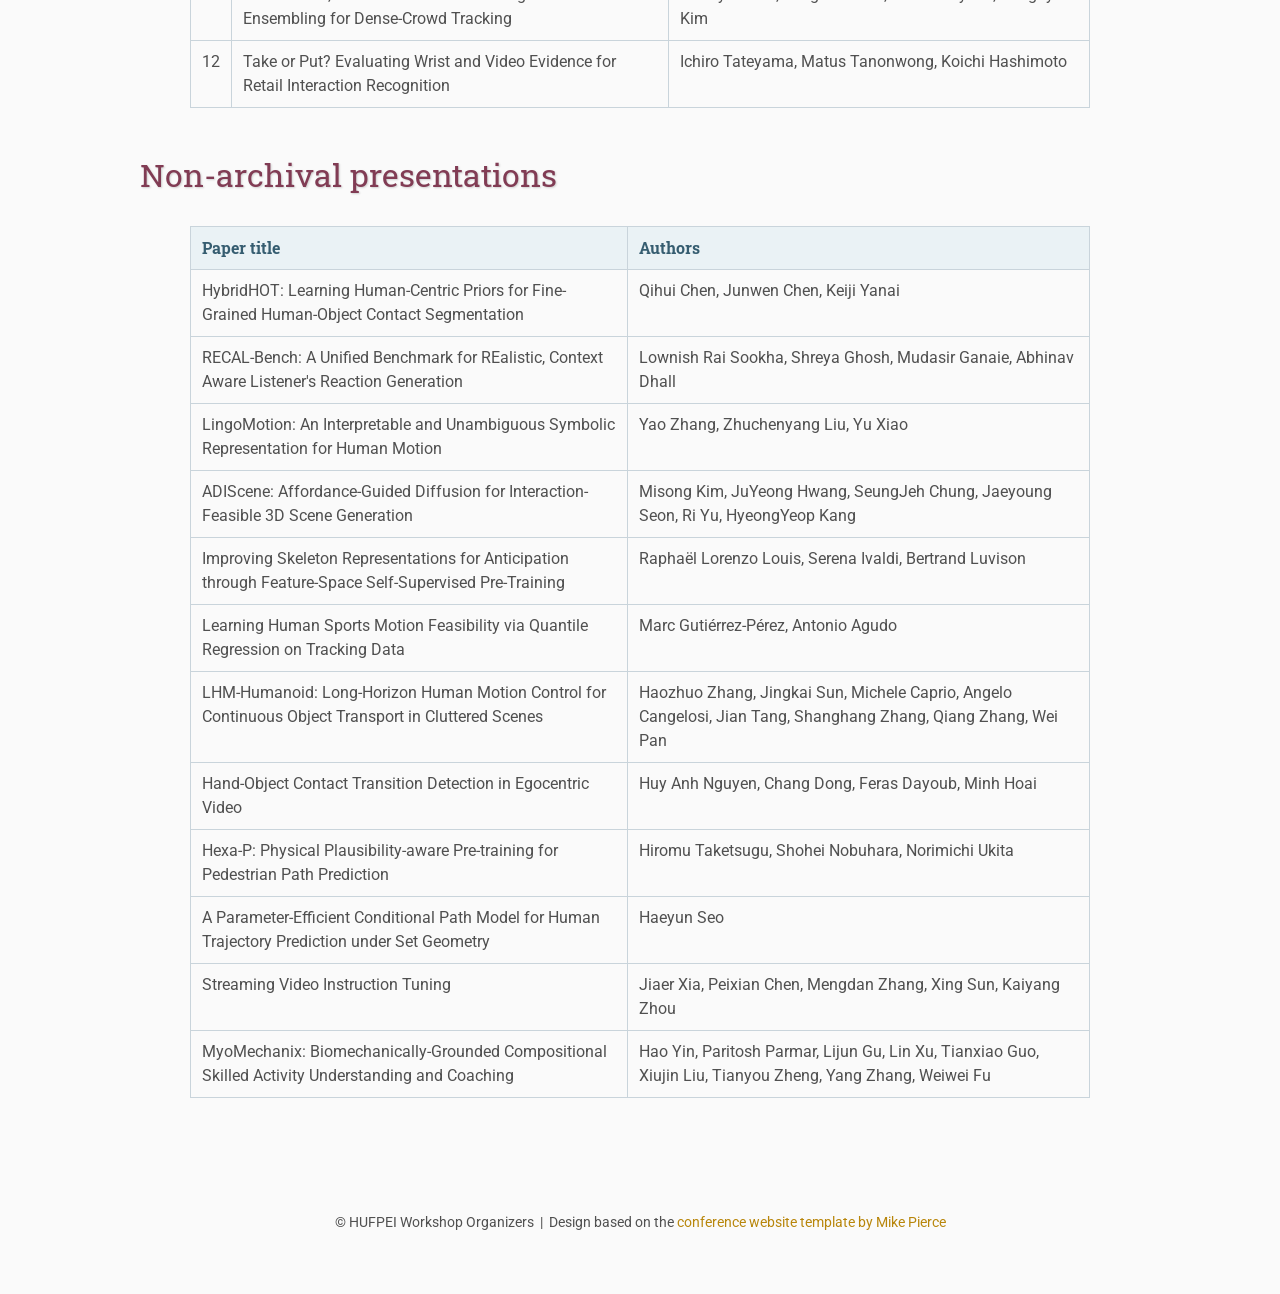
==== commit 3275939a: "Update index.html" ====
--- a/program/index.html
+++ b/program/index.html
@@ -31,7 +31,7 @@
    <tr><td></td><td class="speaker-item">Yoichi Sato / The University of Tokyo (Japan)</td></tr>
 
     <tr><td class="date">09:35–10:05</td><td class="title">Invited Talk 2</td></tr>
-   <tr><td></td><td class="speaker-item">Angela Yao / National University of Singapore (Singapore)</td></tr>
+    <tr><td></td><td class="speaker-item">Gim Hee Lee / National University of Singapore (Singapore)</td></tr>
     <tr><td class="date">10:05–10:15</td><td class="title-special">Coffee Break</td></tr>
 
     <tr><td class="date">10:15–11:30</td><td class="title-special">Oral Session 1</td></tr>
@@ -89,8 +89,8 @@
     <tr><td class="date">12:00–13:30</td><td class="title-special">Lunch Break</td></tr>
 
     <tr><td class="date">13:30–14:00</td><td class="title">Invited Talk 4</td></tr>
-    <tr><td></td><td class="speaker-item">Gim Hee Lee / National University of Singapore (Singapore)</td></tr>
-
+  
+　　<tr><td></td><td class="speaker-item">Angela Yao / National University of Singapore (Singapore)</td></tr>
     <tr><td class="date">14:00–14:30</td><td class="title">Invited Talk 5</td></tr>
     <tr><td></td><td class="speaker-item">Matthew Walter / Toyota Technological Institute at Chicago (USA)</td></tr>
 
--- a/assets/main.css
+++ b/assets/main.css
@@ -1,4 +1,4 @@
-```css
+
 /*
  * HUFPEI workshop website.
  * Based on Mike Pierce's Conference Website Template and the SORMMS 2024 site.
@@ -293,7 +293,7 @@
 /* Oral Session papers */
 .program-table .paper-item {
   color: #505050;
-  font-family: 'Roboto', sans-serif;
+  font-family: 'Roboto Slab', serif;
   font-size: 1em;
   font-weight: normal;
   text-shadow: none;
@@ -330,4 +330,20 @@
 .program-table .oral2-paper {
   color: #813c54;
 }
-```
+/* Make Oral Session papers match Invited Talk speaker typography */
+.program-table td.paper-item {
+  font-family: 'Roboto Slab', serif !important;
+  font-size: 1em !important;
+  font-weight: normal !important;
+  line-height: 1.5em !important;
+  text-shadow: none !important;
+}
+
+/* Keep Oral Session colors */
+.program-table td.paper-item.oral1-paper {
+  color: #52739e !important;
+}
+
+.program-table td.paper-item.oral2-paper {
+  color: #813c54 !important;
+}
